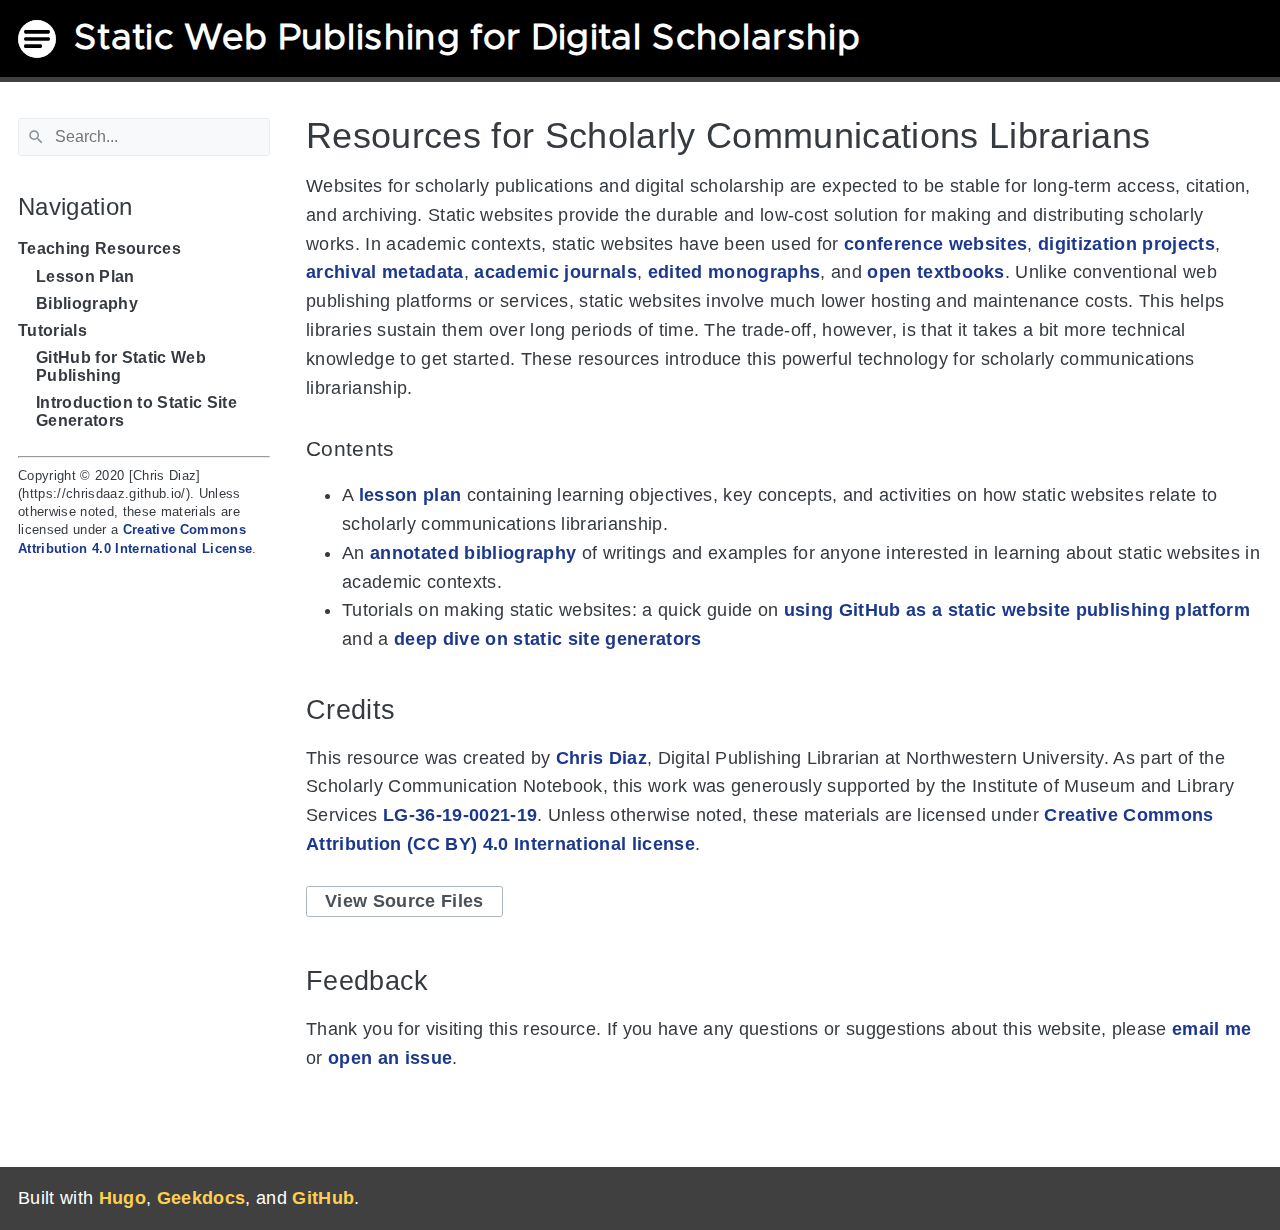
==== index.html @ b51ea032 "deploy: f9130f74d3fdb44e7ff56dee8ffce723bf992eba" ====
<!doctype html><html lang=en><head><meta name=generator content="Hugo 0.79.0"><meta charset=utf-8><meta name=viewport content="width=device-width,initial-scale=1"><meta name=description content="Resources for Scholarly Communications Librarians"><title>Resources for Scholarly Communications Librarians | Static Web Publishing for Digital Scholarship</title><link rel=icon href=/favicon/favicon-32x32.png type=image/x-icon><link rel=stylesheet href=/main.min.css media=screen><link rel=stylesheet href=/custom.css media=screen><link rel=alternate type=application/rss+xml href=/index.xml title="Static Web Publishing for Digital Scholarship"></head><body><svg style="position:absolute;width:0;height:0;overflow:hidden" xmlns="http://www.w3.org/2000/svg" xmlns:xlink="http://www.w3.org/1999/xlink"><symbol viewBox="0 0 24 24" id="arrow_back" xmlns="http://www.w3.org/2000/svg"><path d="M20.016 11.016v1.969H7.828l5.578 5.625L12 20.016 3.984 12 12 3.984l1.406 1.406-5.578 5.625h12.188z"/></symbol><symbol viewBox="0 0 24 24" id="arrow_left_alt" xmlns="http://www.w3.org/2000/svg"><path d="M7.969 11.016v-3L3.985 12l3.984 3.984v-3h12.047v-1.969H7.969z"/></symbol><symbol viewBox="0 0 24 24" id="arrow_right_alt" xmlns="http://www.w3.org/2000/svg"><path d="M16.031 11.016v-3L20.015 12l-3.984 3.984v-3H3.984v-1.969h12.047z"/></symbol><symbol viewBox="0 0 24 24" id="bookmark" xmlns="http://www.w3.org/2000/svg"><path d="M15 5.016q.797.0 1.406.586t.609 1.383v16.031l-7.031-3-6.984 3V6.985q0-.797.609-1.383t1.406-.586h9.984zM18.984 18V5.016q0-.797-.586-1.406t-1.383-.609H6.984q0-.797.609-1.406T8.999.986h9.984q.797.0 1.406.609t.609 1.406v15.984z"/></symbol><symbol viewBox="0 0 16 28" id="code" xmlns="http://www.w3.org/2000/svg"><path d="M4.5 23a1.5 1.5.0 10-3.001.001A1.5 1.5.0 004.5 23zm0-18a1.5 1.5.0 10-3.001.001A1.5 1.5.0 004.5 5zm10 2a1.5 1.5.0 10-3.001.001A1.5 1.5.0 0014.5 7zM16 7a3.002 3.002.0 01-1.5 2.594c-.047 5.641-4.047 6.891-6.703 7.734C5.313 18.109 4.5 18.484 4.5 20v.406A3 3 0 016 23a3.001 3.001.0 01-6 0c0-1.109.609-2.078 1.5-2.594V7.594A3 3 0 010 5a3.001 3.001 0 016 0 3.002 3.002 0 01-1.5 2.594v7.766c.797-.391 1.641-.656 2.406-.891C5.312 10.953 6.968 10.266 7 7a3 3 0 013 0 3.001 3.001.0 016 0z"/></symbol><symbol viewBox="0 0 24 24" id="date" xmlns="http://www.w3.org/2000/svg"><path d="M18.984 20.016V9H5.015v11.016h13.969zm0-16.032q.797.0 1.406.609t.609 1.406v14.016q0 .797-.609 1.383t-1.406.586H5.015q-.844.0-1.43-.563t-.586-1.406V5.999q0-.797.586-1.406t1.43-.609h.984V2.015h2.016v1.969h7.969V2.015H18v1.969h.984zm-1.968 7.032v1.969H15v-1.969h2.016zm-4.032.0v1.969h-1.969v-1.969h1.969zm-3.984.0v1.969H6.984v-1.969H9z"/></symbol><symbol viewBox="0 0 24 24" id="download" xmlns="http://www.w3.org/2000/svg"><path d="M5.016 18h13.969v2.016H5.016V18zm13.968-9L12 15.984 5.016 9H9V3h6v6h3.984z"/></symbol><symbol viewBox="0 0 24 24" id="email" xmlns="http://www.w3.org/2000/svg"><path d="M20.016 8.016V6L12 11.016 3.984 6v2.016L12 12.985zm0-4.032q.797.0 1.383.609t.586 1.406v12q0 .797-.586 1.406t-1.383.609H3.985q-.797.0-1.383-.609t-.586-1.406v-12q0-.797.586-1.406t1.383-.609h16.031z"/></symbol><symbol viewBox="0 0 24 28" id="github" xmlns="http://www.w3.org/2000/svg"><path d="M12 2c6.625.0 12 5.375 12 12 0 5.297-3.437 9.797-8.203 11.391-.609.109-.828-.266-.828-.578.0-.391.016-1.687.016-3.297.0-1.125-.375-1.844-.812-2.219 2.672-.297 5.484-1.313 5.484-5.922.0-1.313-.469-2.375-1.234-3.219.125-.313.531-1.531-.125-3.187-1-.313-3.297 1.234-3.297 1.234a11.28 11.28.0 00-6 0S6.704 6.656 5.704 6.969c-.656 1.656-.25 2.875-.125 3.187-.766.844-1.234 1.906-1.234 3.219.0 4.594 2.797 5.625 5.469 5.922-.344.313-.656.844-.766 1.609-.688.313-2.438.844-3.484-1-.656-1.141-1.844-1.234-1.844-1.234-1.172-.016-.078.734-.078.734.781.359 1.328 1.75 1.328 1.75.703 2.141 4.047 1.422 4.047 1.422.0 1 .016 1.937.016 2.234.0.313-.219.688-.828.578C3.439 23.796.002 19.296.002 13.999c0-6.625 5.375-12 12-12zM4.547 19.234c.031-.063-.016-.141-.109-.187-.094-.031-.172-.016-.203.031-.031.063.016.141.109.187.078.047.172.031.203-.031zm.484.532c.063-.047.047-.156-.031-.25-.078-.078-.187-.109-.25-.047-.063.047-.047.156.031.25.078.078.187.109.25.047zm.469.703c.078-.063.078-.187.0-.297-.063-.109-.187-.156-.266-.094-.078.047-.078.172.0.281s.203.156.266.109zm.656.656c.063-.063.031-.203-.063-.297-.109-.109-.25-.125-.313-.047-.078.063-.047.203.063.297.109.109.25.125.313.047zm.891.391c.031-.094-.063-.203-.203-.25-.125-.031-.266.016-.297.109s.063.203.203.234c.125.047.266.0.297-.094zm.984.078c0-.109-.125-.187-.266-.172-.141.0-.25.078-.25.172.0.109.109.187.266.172.141.0.25-.078.25-.172zm.906-.156c-.016-.094-.141-.156-.281-.141-.141.031-.234.125-.219.234.016.094.141.156.281.125s.234-.125.219-.219z"/></symbol><symbol viewBox="0 0 28 28" id="heart" xmlns="http://www.w3.org/2000/svg"><path d="M14 26c-.25.0-.5-.094-.688-.281l-9.75-9.406c-.125-.109-3.563-3.25-3.563-7C-.001 4.735 2.796 2 7.468 2c2.734.0 5.297 2.156 6.531 3.375C15.233 4.156 17.796 2 20.53 2c4.672.0 7.469 2.734 7.469 7.313.0 3.75-3.437 6.891-3.578 7.031l-9.734 9.375a.972.972.0 01-.688.281z"/></symbol><symbol viewBox="0 0 24 24" id="link" xmlns="http://www.w3.org/2000/svg"><path d="M17.016 6.984q2.063.0 3.516 1.477T21.985 12t-1.453 3.539-3.516 1.477h-4.031v-1.922h4.031q1.266.0 2.18-.914T20.11 12t-.914-2.18-2.18-.914h-4.031V6.984h4.031zm-9 6v-1.969h7.969v1.969H8.016zM3.891 12q0 1.266.914 2.18t2.18.914h4.031v1.922H6.985q-2.063.0-3.516-1.477T2.016 12t1.453-3.539 3.516-1.477h4.031v1.922H6.985q-1.266.0-2.18.914T3.891 12z"/></symbol><symbol viewBox="0 0 24 24" id="menu" xmlns="http://www.w3.org/2000/svg"><path d="M3 6h18v2.016H3V6zm0 6.984v-1.969h18v1.969H3zM3 18v-2.016h18V18H3z"/></symbol><symbol viewBox="0 0 24 24" id="notification" xmlns="http://www.w3.org/2000/svg"><path d="M18 15.984 20.016 18v.984H3.985V18l2.016-2.016v-4.969q0-2.344 1.195-4.078t3.305-2.25v-.703q0-.609.422-1.055t1.078-.445 1.078.445.422 1.055v.703q2.109.516 3.305 2.25t1.195 4.078v4.969zm-6 6q-.844.0-1.43-.563t-.586-1.406h4.031q0 .797-.609 1.383T12 21.984z"/></symbol><symbol viewBox="0 0 24 24" id="path" xmlns="http://www.w3.org/2000/svg"><path d="M21.984 11.016H15v-3h-2.016v7.969H15v-3h6.984v8.016H15v-3h-3.984V8.017H9v3H2.016V3.001H9v3h6v-3h6.984v8.016z"/></symbol><symbol viewBox="0 0 24 24" id="person" xmlns="http://www.w3.org/2000/svg"><path d="M12 14.016q2.531.0 5.273 1.102t2.742 2.883v2.016H3.984v-2.016q0-1.781 2.742-2.883t5.273-1.102zM12 12q-1.641.0-2.813-1.172T8.015 8.015t1.172-2.836T12 3.984t2.813 1.195 1.172 2.836-1.172 2.813T12 12z"/></symbol><symbol viewBox="0 0 24 24" id="search" xmlns="http://www.w3.org/2000/svg"><path d="M9.516 14.016q1.875.0 3.188-1.313t1.313-3.188-1.313-3.188-3.188-1.313-3.188 1.313-1.313 3.188 1.313 3.188 3.188 1.313zm6 0 4.969 4.969-1.5 1.5-4.969-4.969v-.797l-.281-.281q-1.781 1.547-4.219 1.547-2.719.0-4.617-1.875T3.001 9.516t1.898-4.617 4.617-1.898 4.594 1.898 1.875 4.617q0 .984-.469 2.227t-1.078 1.992l.281.281h.797z"/></symbol><symbol viewBox="0 0 20 28" id="shield" xmlns="http://www.w3.org/2000/svg"><path d="M17 15V5h-7v17.766c.797-.422 2.078-1.156 3.328-2.141C15 19.312 17 17.266 17 15zm3-12v12c0 6.578-9.203 10.734-9.594 10.906-.125.063-.266.094-.406.094s-.281-.031-.406-.094C9.203 25.734.0 21.578.0 15V3c0-.547.453-1 1-1h18c.547.0 1 .453 1 1z"/></symbol><symbol viewBox="0 0 32 32" id="tags" xmlns="http://www.w3.org/2000/svg"><path d="M5 5c-1.104.0-2 .887-2 2v8l13.381 13.381c.716.716 1.838.78 2.62.191L5 14.5V5.007 5zm11-1 13.381 13.381c.783.783.787 2.051.008 2.831l-7.177 7.177a2.003 2.003.0 01-2.831-.008L6 14V6c0-1.112.895-2 2-2h8zm-4.5 7a1.5 1.5.0 10-.001-3.001A1.5 1.5.0 0011.5 11z"/></symbol><symbol viewBox="0 0 35 32" id="telescope" xmlns="http://www.w3.org/2000/svg"><path d="M27.464 2.314a.501.501.0 00-.698-.257L14.86 8.339a.499.499.0 00-.233.621l.245.641-6.873 3.769a.5.5.0 00-.222.63l.228.549-7.299 3.488a.5.5.0 00-.246.643l1.498 3.61a.5.5.0 00.629.28l7.625-2.701.228.549a.5.5.0 00.601.289l7.276-2.097.218.569a.497.497.0 00.612.299l13-4a.498.498.0 00.317-.663l-5-12.501zM2.7 21.469l-1.134-2.734 6.823-3.261 1.439 3.47L2.7 21.469zm8.491-1.846-.238-.574-1.843-4.445-.238-.573 6.336-3.475 2.374 6.134.375.981-6.766 1.952zm8.109-1.238-.203-.531c-.003-.011-.001-.024-.006-.035l-.618-1.597-2.754-7.206 11.023-5.815 4.592 11.48L19.3 18.385zM28.964.314a.5.5.0 00-.929.371l6 1515a.502.502 0 00.651.279.501.501 0 00.279-.65-6.001-15zM18 21h-3c-1.14.0-2 .86-2 2v1.315l-5.879 6.859a.5.5.0 10.758.651L13.73 25H16v6.5a.5.5.0 001 0V25h2.27l5.85 6.8255a.497.497 0 00.705.054.5.5 0 00.054-.705L20 24.315v-1.24C20 21.912 19.122 21 18 21zm1 3h-5v-1c0-.589.411-1 1-1h3c.57.0 1 .462 1 1.075V24z"/></symbol></svg><div class=wrapper><input type=checkbox class=hidden id=menu-control><header class=gdoc-header><div class="container flex align-center justify-between"><label for=menu-control class=gdoc-nav__control><svg class="icon menu"><use xlink:href="#menu"/></svg><svg class="icon arrow-back"><use xlink:href="#arrow_back"/></svg></label><a class=gdoc-header__link href=/><span class="gdoc-brand flex align-center"><img class=gdoc-brand__img src=/brand.svg alt="Static Web Publishing for Digital Scholarship" width=38 height=38>
Static Web Publishing for Digital Scholarship</span></a></div></header><main class="container flex flex-even"><aside class=gdoc-nav><nav><div class=gdoc-search><svg class="icon search"><use xlink:href="#search"/></svg><input type=text id=gdoc-search-input class=gdoc-search__input placeholder=Search... aria-label=Search maxlength=64><div class="gdoc-search__spinner spinner hidden"></div><ul id=gdoc-search-results class=gdoc-search__list></ul></div><section class=gdoc-nav--main><h2>Navigation</h2><ul class=gdoc-nav__list><li><span class=flex>Teaching Resources</span><ul class=gdoc-nav__list><li><span class=flex><a href=/teaching-resources/lesson-plan/ class=gdoc-nav__entry>Lesson Plan</a></span></li><li><span class=flex><a href=/teaching-resources/bibliography/ class=gdoc-nav__entry>Bibliography</a></span></li></ul></li><li><span class=flex>Tutorials</span><ul class=gdoc-nav__list><li><span class=flex><a href=/tutorials/github/ class=gdoc-nav__entry>GitHub for Static Web Publishing</a></span></li><li><span class=flex><a href=/tutorials/static-site-generators/ class=gdoc-nav__entry>Introduction to Static Site Generators</a></span></li></ul></li></ul></section><section class=gdoc-nav--more></section><hr><section class=author><small>Copyright &copy; 2020 [Chris Diaz](https://chrisdaaz.github.io/). Unless otherwise noted, these materials are licensed under a <a rel=license href=http://creativecommons.org/licenses/by/4.0/>Creative Commons Attribution 4.0 International License</a>.</small></section></nav></aside><div class=gdoc-page><div class="gdoc-page__header flex flex-wrap justify-between hidden-mobile hidden" itemscope itemtype=http://data-vocabulary.org/Breadcrumb><span></span><span></span></div><article class=gdoc-markdown><h1>Resources for Scholarly Communications Librarians</h1><p>Websites for scholarly publications and digital scholarship are expected to be stable for long-term access, citation, and archiving. Static websites provide the durable and low-cost solution for making and distributing scholarly works. In academic contexts, static websites have been used for <a href=https://2020.code4lib.org/>conference websites</a>, <a href=https://ocul.on.ca/topomaps/>digitization projects</a>, <a href=http://hillelarnold.com/staticAid/>archival metadata</a>, <a href=http://archipelagosjournal.org/>academic journals</a>, <a href=https://www.getty.edu/publications/mummyportraits/>edited monographs</a>, and <a href=https://moderndive.com/>open textbooks</a>. Unlike conventional web publishing platforms or services, static websites involve much lower hosting and maintenance costs. This helps libraries sustain them over long periods of time. The trade-off, however, is that it takes a bit more technical knowledge to get started. These resources introduce this powerful technology for scholarly communications librarianship.</p><div class=gdoc-page__anchorwrap><h3 id=contents>Contents<a data-clipboard-text=/ class="gdoc-page__anchor gdoc-page__anchor--right clip" aria-label="Anchor Contents" href=#contents><svg class="icon link"><use xlink:href="#link"/></svg></a></h3></div><ul><li>A <a href=/teaching-resources/lesson-plan/>lesson plan</a> containing learning objectives, key concepts, and activities on how static websites relate to scholarly communications librarianship.</li><li>An <a href=/teaching-resources/bibiliography/>annotated bibliography</a> of writings and examples for anyone interested in learning about static websites in academic contexts.</li><li>Tutorials on making static websites: a quick guide on <a href=http://localhost:1313/tutorials/github/>using GitHub as a static website publishing platform</a> and a <a href=/tutorials/static-site-generators/>deep dive on static site generators</a></li></ul><div class=gdoc-page__anchorwrap><h2 id=credits>Credits<a data-clipboard-text=/ class="gdoc-page__anchor gdoc-page__anchor--right clip" aria-label="Anchor Credits" href=#credits><svg class="icon link"><use xlink:href="#link"/></svg></a></h2></div><p>This resource was created by <a href=https://chrisdaaz.github.io/>Chris Diaz</a>, Digital Publishing Librarian at Northwestern University. As part of the Scholarly Communication Notebook, this work was generously supported by the Institute of Museum and Library Services <a href=https://www.imls.gov/grants/awarded/lg-36-19-0021-19>LG-36-19-0021-19</a>. Unless otherwise noted, these materials are licensed under <a href=http://creativecommons.org/licenses/by/4.0>Creative Commons Attribution (CC BY) 4.0 International license</a>.</p><span class=gdoc-button><a href=https://github.com/chrisdaaz/static-web-scholcomm/ target=_blank class=gdoc-button__link>View Source Files</a></span><div class=gdoc-page__anchorwrap><h2 id=feedback>Feedback<a data-clipboard-text=/ class="gdoc-page__anchor gdoc-page__anchor--right clip" aria-label="Anchor Feedback" href=#feedback><svg class="icon link"><use xlink:href="#link"/></svg></a></h2></div><p>Thank you for visiting this resource. If you have any questions or suggestions about this website, please <a href=mailto:chris-diaz@northwestern.edu>email me</a> or <a href=https://github.com/chrisdaaz/static-web-scholcomm/issues>open an issue</a>.</p></article><div class="gdoc-page__footer flex flex-wrap justify-between"></div></div></main><footer class=gdoc-footer><div class="container flex flex-wrap"><span class=gdoc-footer__item>Built with <a href=https://gohugo.io/ class=gdoc-footer__link>Hugo</a>, <a href=https://github.com/thegeeklab/hugo-geekdoc class=gdoc-footer__link>Geekdocs</a>, and <a href=https://github.com class=gdoc-footer__link>GitHub</a>.</span></div></footer></div><script defer src=/js/en.search.min.js></script><script defer src=/js/clipboard.min.js></script><script>document.addEventListener("DOMContentLoaded",function(event){var clipboard=new ClipboardJS('.clip');});</script></body></html>
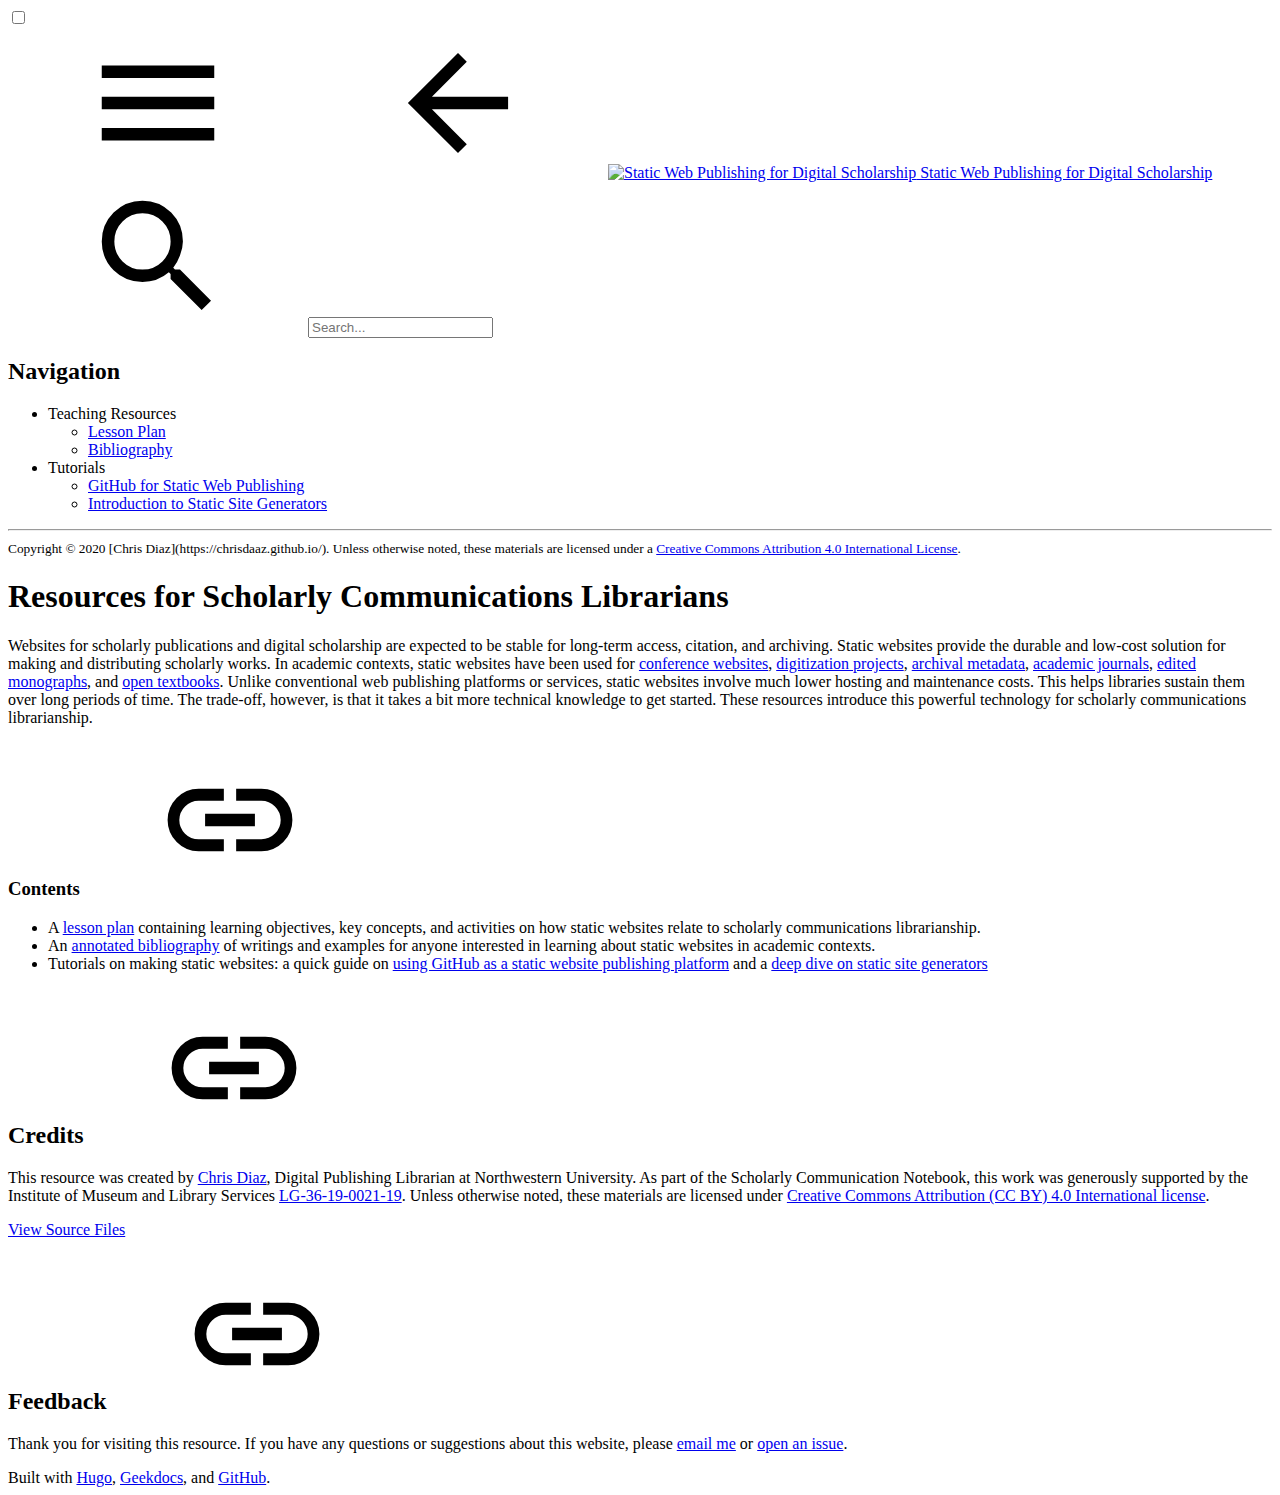
==== commit 0427d7b4: "deploy: 7f7999121eb9499905a3b58cd60815df21e22f6a" ====
--- a/index.html
+++ b/index.html
@@ -1,2 +1,2 @@
-<!doctype html><html lang=en><head><meta name=generator content="Hugo 0.79.0"><meta charset=utf-8><meta name=viewport content="width=device-width,initial-scale=1"><meta name=description content="Resources for Scholarly Communications Librarians"><title>Resources for Scholarly Communications Librarians | Static Web Publishing for Digital Scholarship</title><link rel=icon href=/favicon/favicon-32x32.png type=image/x-icon><link rel=stylesheet href=/main.min.css media=screen><link rel=stylesheet href=/custom.css media=screen><link rel=alternate type=application/rss+xml href=/index.xml title="Static Web Publishing for Digital Scholarship"></head><body><svg style="position:absolute;width:0;height:0;overflow:hidden" xmlns="http://www.w3.org/2000/svg" xmlns:xlink="http://www.w3.org/1999/xlink"><symbol viewBox="0 0 24 24" id="arrow_back" xmlns="http://www.w3.org/2000/svg"><path d="M20.016 11.016v1.969H7.828l5.578 5.625L12 20.016 3.984 12 12 3.984l1.406 1.406-5.578 5.625h12.188z"/></symbol><symbol viewBox="0 0 24 24" id="arrow_left_alt" xmlns="http://www.w3.org/2000/svg"><path d="M7.969 11.016v-3L3.985 12l3.984 3.984v-3h12.047v-1.969H7.969z"/></symbol><symbol viewBox="0 0 24 24" id="arrow_right_alt" xmlns="http://www.w3.org/2000/svg"><path d="M16.031 11.016v-3L20.015 12l-3.984 3.984v-3H3.984v-1.969h12.047z"/></symbol><symbol viewBox="0 0 24 24" id="bookmark" xmlns="http://www.w3.org/2000/svg"><path d="M15 5.016q.797.0 1.406.586t.609 1.383v16.031l-7.031-3-6.984 3V6.985q0-.797.609-1.383t1.406-.586h9.984zM18.984 18V5.016q0-.797-.586-1.406t-1.383-.609H6.984q0-.797.609-1.406T8.999.986h9.984q.797.0 1.406.609t.609 1.406v15.984z"/></symbol><symbol viewBox="0 0 16 28" id="code" xmlns="http://www.w3.org/2000/svg"><path d="M4.5 23a1.5 1.5.0 10-3.001.001A1.5 1.5.0 004.5 23zm0-18a1.5 1.5.0 10-3.001.001A1.5 1.5.0 004.5 5zm10 2a1.5 1.5.0 10-3.001.001A1.5 1.5.0 0014.5 7zM16 7a3.002 3.002.0 01-1.5 2.594c-.047 5.641-4.047 6.891-6.703 7.734C5.313 18.109 4.5 18.484 4.5 20v.406A3 3 0 016 23a3.001 3.001.0 01-6 0c0-1.109.609-2.078 1.5-2.594V7.594A3 3 0 010 5a3.001 3.001 0 016 0 3.002 3.002 0 01-1.5 2.594v7.766c.797-.391 1.641-.656 2.406-.891C5.312 10.953 6.968 10.266 7 7a3 3 0 013 0 3.001 3.001.0 016 0z"/></symbol><symbol viewBox="0 0 24 24" id="date" xmlns="http://www.w3.org/2000/svg"><path d="M18.984 20.016V9H5.015v11.016h13.969zm0-16.032q.797.0 1.406.609t.609 1.406v14.016q0 .797-.609 1.383t-1.406.586H5.015q-.844.0-1.43-.563t-.586-1.406V5.999q0-.797.586-1.406t1.43-.609h.984V2.015h2.016v1.969h7.969V2.015H18v1.969h.984zm-1.968 7.032v1.969H15v-1.969h2.016zm-4.032.0v1.969h-1.969v-1.969h1.969zm-3.984.0v1.969H6.984v-1.969H9z"/></symbol><symbol viewBox="0 0 24 24" id="download" xmlns="http://www.w3.org/2000/svg"><path d="M5.016 18h13.969v2.016H5.016V18zm13.968-9L12 15.984 5.016 9H9V3h6v6h3.984z"/></symbol><symbol viewBox="0 0 24 24" id="email" xmlns="http://www.w3.org/2000/svg"><path d="M20.016 8.016V6L12 11.016 3.984 6v2.016L12 12.985zm0-4.032q.797.0 1.383.609t.586 1.406v12q0 .797-.586 1.406t-1.383.609H3.985q-.797.0-1.383-.609t-.586-1.406v-12q0-.797.586-1.406t1.383-.609h16.031z"/></symbol><symbol viewBox="0 0 24 28" id="github" xmlns="http://www.w3.org/2000/svg"><path d="M12 2c6.625.0 12 5.375 12 12 0 5.297-3.437 9.797-8.203 11.391-.609.109-.828-.266-.828-.578.0-.391.016-1.687.016-3.297.0-1.125-.375-1.844-.812-2.219 2.672-.297 5.484-1.313 5.484-5.922.0-1.313-.469-2.375-1.234-3.219.125-.313.531-1.531-.125-3.187-1-.313-3.297 1.234-3.297 1.234a11.28 11.28.0 00-6 0S6.704 6.656 5.704 6.969c-.656 1.656-.25 2.875-.125 3.187-.766.844-1.234 1.906-1.234 3.219.0 4.594 2.797 5.625 5.469 5.922-.344.313-.656.844-.766 1.609-.688.313-2.438.844-3.484-1-.656-1.141-1.844-1.234-1.844-1.234-1.172-.016-.078.734-.078.734.781.359 1.328 1.75 1.328 1.75.703 2.141 4.047 1.422 4.047 1.422.0 1 .016 1.937.016 2.234.0.313-.219.688-.828.578C3.439 23.796.002 19.296.002 13.999c0-6.625 5.375-12 12-12zM4.547 19.234c.031-.063-.016-.141-.109-.187-.094-.031-.172-.016-.203.031-.031.063.016.141.109.187.078.047.172.031.203-.031zm.484.532c.063-.047.047-.156-.031-.25-.078-.078-.187-.109-.25-.047-.063.047-.047.156.031.25.078.078.187.109.25.047zm.469.703c.078-.063.078-.187.0-.297-.063-.109-.187-.156-.266-.094-.078.047-.078.172.0.281s.203.156.266.109zm.656.656c.063-.063.031-.203-.063-.297-.109-.109-.25-.125-.313-.047-.078.063-.047.203.063.297.109.109.25.125.313.047zm.891.391c.031-.094-.063-.203-.203-.25-.125-.031-.266.016-.297.109s.063.203.203.234c.125.047.266.0.297-.094zm.984.078c0-.109-.125-.187-.266-.172-.141.0-.25.078-.25.172.0.109.109.187.266.172.141.0.25-.078.25-.172zm.906-.156c-.016-.094-.141-.156-.281-.141-.141.031-.234.125-.219.234.016.094.141.156.281.125s.234-.125.219-.219z"/></symbol><symbol viewBox="0 0 28 28" id="heart" xmlns="http://www.w3.org/2000/svg"><path d="M14 26c-.25.0-.5-.094-.688-.281l-9.75-9.406c-.125-.109-3.563-3.25-3.563-7C-.001 4.735 2.796 2 7.468 2c2.734.0 5.297 2.156 6.531 3.375C15.233 4.156 17.796 2 20.53 2c4.672.0 7.469 2.734 7.469 7.313.0 3.75-3.437 6.891-3.578 7.031l-9.734 9.375a.972.972.0 01-.688.281z"/></symbol><symbol viewBox="0 0 24 24" id="link" xmlns="http://www.w3.org/2000/svg"><path d="M17.016 6.984q2.063.0 3.516 1.477T21.985 12t-1.453 3.539-3.516 1.477h-4.031v-1.922h4.031q1.266.0 2.18-.914T20.11 12t-.914-2.18-2.18-.914h-4.031V6.984h4.031zm-9 6v-1.969h7.969v1.969H8.016zM3.891 12q0 1.266.914 2.18t2.18.914h4.031v1.922H6.985q-2.063.0-3.516-1.477T2.016 12t1.453-3.539 3.516-1.477h4.031v1.922H6.985q-1.266.0-2.18.914T3.891 12z"/></symbol><symbol viewBox="0 0 24 24" id="menu" xmlns="http://www.w3.org/2000/svg"><path d="M3 6h18v2.016H3V6zm0 6.984v-1.969h18v1.969H3zM3 18v-2.016h18V18H3z"/></symbol><symbol viewBox="0 0 24 24" id="notification" xmlns="http://www.w3.org/2000/svg"><path d="M18 15.984 20.016 18v.984H3.985V18l2.016-2.016v-4.969q0-2.344 1.195-4.078t3.305-2.25v-.703q0-.609.422-1.055t1.078-.445 1.078.445.422 1.055v.703q2.109.516 3.305 2.25t1.195 4.078v4.969zm-6 6q-.844.0-1.43-.563t-.586-1.406h4.031q0 .797-.609 1.383T12 21.984z"/></symbol><symbol viewBox="0 0 24 24" id="path" xmlns="http://www.w3.org/2000/svg"><path d="M21.984 11.016H15v-3h-2.016v7.969H15v-3h6.984v8.016H15v-3h-3.984V8.017H9v3H2.016V3.001H9v3h6v-3h6.984v8.016z"/></symbol><symbol viewBox="0 0 24 24" id="person" xmlns="http://www.w3.org/2000/svg"><path d="M12 14.016q2.531.0 5.273 1.102t2.742 2.883v2.016H3.984v-2.016q0-1.781 2.742-2.883t5.273-1.102zM12 12q-1.641.0-2.813-1.172T8.015 8.015t1.172-2.836T12 3.984t2.813 1.195 1.172 2.836-1.172 2.813T12 12z"/></symbol><symbol viewBox="0 0 24 24" id="search" xmlns="http://www.w3.org/2000/svg"><path d="M9.516 14.016q1.875.0 3.188-1.313t1.313-3.188-1.313-3.188-3.188-1.313-3.188 1.313-1.313 3.188 1.313 3.188 3.188 1.313zm6 0 4.969 4.969-1.5 1.5-4.969-4.969v-.797l-.281-.281q-1.781 1.547-4.219 1.547-2.719.0-4.617-1.875T3.001 9.516t1.898-4.617 4.617-1.898 4.594 1.898 1.875 4.617q0 .984-.469 2.227t-1.078 1.992l.281.281h.797z"/></symbol><symbol viewBox="0 0 20 28" id="shield" xmlns="http://www.w3.org/2000/svg"><path d="M17 15V5h-7v17.766c.797-.422 2.078-1.156 3.328-2.141C15 19.312 17 17.266 17 15zm3-12v12c0 6.578-9.203 10.734-9.594 10.906-.125.063-.266.094-.406.094s-.281-.031-.406-.094C9.203 25.734.0 21.578.0 15V3c0-.547.453-1 1-1h18c.547.0 1 .453 1 1z"/></symbol><symbol viewBox="0 0 32 32" id="tags" xmlns="http://www.w3.org/2000/svg"><path d="M5 5c-1.104.0-2 .887-2 2v8l13.381 13.381c.716.716 1.838.78 2.62.191L5 14.5V5.007 5zm11-1 13.381 13.381c.783.783.787 2.051.008 2.831l-7.177 7.177a2.003 2.003.0 01-2.831-.008L6 14V6c0-1.112.895-2 2-2h8zm-4.5 7a1.5 1.5.0 10-.001-3.001A1.5 1.5.0 0011.5 11z"/></symbol><symbol viewBox="0 0 35 32" id="telescope" xmlns="http://www.w3.org/2000/svg"><path d="M27.464 2.314a.501.501.0 00-.698-.257L14.86 8.339a.499.499.0 00-.233.621l.245.641-6.873 3.769a.5.5.0 00-.222.63l.228.549-7.299 3.488a.5.5.0 00-.246.643l1.498 3.61a.5.5.0 00.629.28l7.625-2.701.228.549a.5.5.0 00.601.289l7.276-2.097.218.569a.497.497.0 00.612.299l13-4a.498.498.0 00.317-.663l-5-12.501zM2.7 21.469l-1.134-2.734 6.823-3.261 1.439 3.47L2.7 21.469zm8.491-1.846-.238-.574-1.843-4.445-.238-.573 6.336-3.475 2.374 6.134.375.981-6.766 1.952zm8.109-1.238-.203-.531c-.003-.011-.001-.024-.006-.035l-.618-1.597-2.754-7.206 11.023-5.815 4.592 11.48L19.3 18.385zM28.964.314a.5.5.0 00-.929.371l6 1515a.502.502 0 00.651.279.501.501 0 00.279-.65-6.001-15zM18 21h-3c-1.14.0-2 .86-2 2v1.315l-5.879 6.859a.5.5.0 10.758.651L13.73 25H16v6.5a.5.5.0 001 0V25h2.27l5.85 6.8255a.497.497 0 00.705.054.5.5 0 00.054-.705L20 24.315v-1.24C20 21.912 19.122 21 18 21zm1 3h-5v-1c0-.589.411-1 1-1h3c.57.0 1 .462 1 1.075V24z"/></symbol></svg><div class=wrapper><input type=checkbox class=hidden id=menu-control><header class=gdoc-header><div class="container flex align-center justify-between"><label for=menu-control class=gdoc-nav__control><svg class="icon menu"><use xlink:href="#menu"/></svg><svg class="icon arrow-back"><use xlink:href="#arrow_back"/></svg></label><a class=gdoc-header__link href=/><span class="gdoc-brand flex align-center"><img class=gdoc-brand__img src=/brand.svg alt="Static Web Publishing for Digital Scholarship" width=38 height=38>
-Static Web Publishing for Digital Scholarship</span></a></div></header><main class="container flex flex-even"><aside class=gdoc-nav><nav><div class=gdoc-search><svg class="icon search"><use xlink:href="#search"/></svg><input type=text id=gdoc-search-input class=gdoc-search__input placeholder=Search... aria-label=Search maxlength=64><div class="gdoc-search__spinner spinner hidden"></div><ul id=gdoc-search-results class=gdoc-search__list></ul></div><section class=gdoc-nav--main><h2>Navigation</h2><ul class=gdoc-nav__list><li><span class=flex>Teaching Resources</span><ul class=gdoc-nav__list><li><span class=flex><a href=/teaching-resources/lesson-plan/ class=gdoc-nav__entry>Lesson Plan</a></span></li><li><span class=flex><a href=/teaching-resources/bibliography/ class=gdoc-nav__entry>Bibliography</a></span></li></ul></li><li><span class=flex>Tutorials</span><ul class=gdoc-nav__list><li><span class=flex><a href=/tutorials/github/ class=gdoc-nav__entry>GitHub for Static Web Publishing</a></span></li><li><span class=flex><a href=/tutorials/static-site-generators/ class=gdoc-nav__entry>Introduction to Static Site Generators</a></span></li></ul></li></ul></section><section class=gdoc-nav--more></section><hr><section class=author><small>Copyright &copy; 2020 [Chris Diaz](https://chrisdaaz.github.io/). Unless otherwise noted, these materials are licensed under a <a rel=license href=http://creativecommons.org/licenses/by/4.0/>Creative Commons Attribution 4.0 International License</a>.</small></section></nav></aside><div class=gdoc-page><div class="gdoc-page__header flex flex-wrap justify-between hidden-mobile hidden" itemscope itemtype=http://data-vocabulary.org/Breadcrumb><span></span><span></span></div><article class=gdoc-markdown><h1>Resources for Scholarly Communications Librarians</h1><p>Websites for scholarly publications and digital scholarship are expected to be stable for long-term access, citation, and archiving. Static websites provide the durable and low-cost solution for making and distributing scholarly works. In academic contexts, static websites have been used for <a href=https://2020.code4lib.org/>conference websites</a>, <a href=https://ocul.on.ca/topomaps/>digitization projects</a>, <a href=http://hillelarnold.com/staticAid/>archival metadata</a>, <a href=http://archipelagosjournal.org/>academic journals</a>, <a href=https://www.getty.edu/publications/mummyportraits/>edited monographs</a>, and <a href=https://moderndive.com/>open textbooks</a>. Unlike conventional web publishing platforms or services, static websites involve much lower hosting and maintenance costs. This helps libraries sustain them over long periods of time. The trade-off, however, is that it takes a bit more technical knowledge to get started. These resources introduce this powerful technology for scholarly communications librarianship.</p><div class=gdoc-page__anchorwrap><h3 id=contents>Contents<a data-clipboard-text=/ class="gdoc-page__anchor gdoc-page__anchor--right clip" aria-label="Anchor Contents" href=#contents><svg class="icon link"><use xlink:href="#link"/></svg></a></h3></div><ul><li>A <a href=/teaching-resources/lesson-plan/>lesson plan</a> containing learning objectives, key concepts, and activities on how static websites relate to scholarly communications librarianship.</li><li>An <a href=/teaching-resources/bibiliography/>annotated bibliography</a> of writings and examples for anyone interested in learning about static websites in academic contexts.</li><li>Tutorials on making static websites: a quick guide on <a href=http://localhost:1313/tutorials/github/>using GitHub as a static website publishing platform</a> and a <a href=/tutorials/static-site-generators/>deep dive on static site generators</a></li></ul><div class=gdoc-page__anchorwrap><h2 id=credits>Credits<a data-clipboard-text=/ class="gdoc-page__anchor gdoc-page__anchor--right clip" aria-label="Anchor Credits" href=#credits><svg class="icon link"><use xlink:href="#link"/></svg></a></h2></div><p>This resource was created by <a href=https://chrisdaaz.github.io/>Chris Diaz</a>, Digital Publishing Librarian at Northwestern University. As part of the Scholarly Communication Notebook, this work was generously supported by the Institute of Museum and Library Services <a href=https://www.imls.gov/grants/awarded/lg-36-19-0021-19>LG-36-19-0021-19</a>. Unless otherwise noted, these materials are licensed under <a href=http://creativecommons.org/licenses/by/4.0>Creative Commons Attribution (CC BY) 4.0 International license</a>.</p><span class=gdoc-button><a href=https://github.com/chrisdaaz/static-web-scholcomm/ target=_blank class=gdoc-button__link>View Source Files</a></span><div class=gdoc-page__anchorwrap><h2 id=feedback>Feedback<a data-clipboard-text=/ class="gdoc-page__anchor gdoc-page__anchor--right clip" aria-label="Anchor Feedback" href=#feedback><svg class="icon link"><use xlink:href="#link"/></svg></a></h2></div><p>Thank you for visiting this resource. If you have any questions or suggestions about this website, please <a href=mailto:chris-diaz@northwestern.edu>email me</a> or <a href=https://github.com/chrisdaaz/static-web-scholcomm/issues>open an issue</a>.</p></article><div class="gdoc-page__footer flex flex-wrap justify-between"></div></div></main><footer class=gdoc-footer><div class="container flex flex-wrap"><span class=gdoc-footer__item>Built with <a href=https://gohugo.io/ class=gdoc-footer__link>Hugo</a>, <a href=https://github.com/thegeeklab/hugo-geekdoc class=gdoc-footer__link>Geekdocs</a>, and <a href=https://github.com class=gdoc-footer__link>GitHub</a>.</span></div></footer></div><script defer src=/js/en.search.min.js></script><script defer src=/js/clipboard.min.js></script><script>document.addEventListener("DOMContentLoaded",function(event){var clipboard=new ClipboardJS('.clip');});</script></body></html>+<!doctype html><html lang=en><head><meta name=generator content="Hugo 0.79.0"><meta charset=utf-8><meta name=viewport content="width=device-width,initial-scale=1"><meta name=description content="Resources for Scholarly Communications Librarians"><title>Resources for Scholarly Communications Librarians | Static Web Publishing for Digital Scholarship</title><link rel=icon href=/static-web-scholcomm/favicon/favicon-32x32.png type=image/x-icon><link rel=stylesheet href=/static-web-scholcomm/main.min.css media=screen><link rel=stylesheet href=/static-web-scholcomm/custom.css media=screen><link rel=alternate type=application/rss+xml href=static-web-scholcomm/index.xml title="Static Web Publishing for Digital Scholarship"></head><body><svg style="position:absolute;width:0;height:0;overflow:hidden" xmlns="http://www.w3.org/2000/svg" xmlns:xlink="http://www.w3.org/1999/xlink"><symbol viewBox="0 0 24 24" id="arrow_back" xmlns="http://www.w3.org/2000/svg"><path d="M20.016 11.016v1.969H7.828l5.578 5.625L12 20.016 3.984 12 12 3.984l1.406 1.406-5.578 5.625h12.188z"/></symbol><symbol viewBox="0 0 24 24" id="arrow_left_alt" xmlns="http://www.w3.org/2000/svg"><path d="M7.969 11.016v-3L3.985 12l3.984 3.984v-3h12.047v-1.969H7.969z"/></symbol><symbol viewBox="0 0 24 24" id="arrow_right_alt" xmlns="http://www.w3.org/2000/svg"><path d="M16.031 11.016v-3L20.015 12l-3.984 3.984v-3H3.984v-1.969h12.047z"/></symbol><symbol viewBox="0 0 24 24" id="bookmark" xmlns="http://www.w3.org/2000/svg"><path d="M15 5.016q.797.0 1.406.586t.609 1.383v16.031l-7.031-3-6.984 3V6.985q0-.797.609-1.383t1.406-.586h9.984zM18.984 18V5.016q0-.797-.586-1.406t-1.383-.609H6.984q0-.797.609-1.406T8.999.986h9.984q.797.0 1.406.609t.609 1.406v15.984z"/></symbol><symbol viewBox="0 0 16 28" id="code" xmlns="http://www.w3.org/2000/svg"><path d="M4.5 23a1.5 1.5.0 10-3.001.001A1.5 1.5.0 004.5 23zm0-18a1.5 1.5.0 10-3.001.001A1.5 1.5.0 004.5 5zm10 2a1.5 1.5.0 10-3.001.001A1.5 1.5.0 0014.5 7zM16 7a3.002 3.002.0 01-1.5 2.594c-.047 5.641-4.047 6.891-6.703 7.734C5.313 18.109 4.5 18.484 4.5 20v.406A3 3 0 016 23a3.001 3.001.0 01-6 0c0-1.109.609-2.078 1.5-2.594V7.594A3 3 0 010 5a3.001 3.001 0 016 0 3.002 3.002 0 01-1.5 2.594v7.766c.797-.391 1.641-.656 2.406-.891C5.312 10.953 6.968 10.266 7 7a3 3 0 013 0 3.001 3.001.0 016 0z"/></symbol><symbol viewBox="0 0 24 24" id="date" xmlns="http://www.w3.org/2000/svg"><path d="M18.984 20.016V9H5.015v11.016h13.969zm0-16.032q.797.0 1.406.609t.609 1.406v14.016q0 .797-.609 1.383t-1.406.586H5.015q-.844.0-1.43-.563t-.586-1.406V5.999q0-.797.586-1.406t1.43-.609h.984V2.015h2.016v1.969h7.969V2.015H18v1.969h.984zm-1.968 7.032v1.969H15v-1.969h2.016zm-4.032.0v1.969h-1.969v-1.969h1.969zm-3.984.0v1.969H6.984v-1.969H9z"/></symbol><symbol viewBox="0 0 24 24" id="download" xmlns="http://www.w3.org/2000/svg"><path d="M5.016 18h13.969v2.016H5.016V18zm13.968-9L12 15.984 5.016 9H9V3h6v6h3.984z"/></symbol><symbol viewBox="0 0 24 24" id="email" xmlns="http://www.w3.org/2000/svg"><path d="M20.016 8.016V6L12 11.016 3.984 6v2.016L12 12.985zm0-4.032q.797.0 1.383.609t.586 1.406v12q0 .797-.586 1.406t-1.383.609H3.985q-.797.0-1.383-.609t-.586-1.406v-12q0-.797.586-1.406t1.383-.609h16.031z"/></symbol><symbol viewBox="0 0 24 28" id="github" xmlns="http://www.w3.org/2000/svg"><path d="M12 2c6.625.0 12 5.375 12 12 0 5.297-3.437 9.797-8.203 11.391-.609.109-.828-.266-.828-.578.0-.391.016-1.687.016-3.297.0-1.125-.375-1.844-.812-2.219 2.672-.297 5.484-1.313 5.484-5.922.0-1.313-.469-2.375-1.234-3.219.125-.313.531-1.531-.125-3.187-1-.313-3.297 1.234-3.297 1.234a11.28 11.28.0 00-6 0S6.704 6.656 5.704 6.969c-.656 1.656-.25 2.875-.125 3.187-.766.844-1.234 1.906-1.234 3.219.0 4.594 2.797 5.625 5.469 5.922-.344.313-.656.844-.766 1.609-.688.313-2.438.844-3.484-1-.656-1.141-1.844-1.234-1.844-1.234-1.172-.016-.078.734-.078.734.781.359 1.328 1.75 1.328 1.75.703 2.141 4.047 1.422 4.047 1.422.0 1 .016 1.937.016 2.234.0.313-.219.688-.828.578C3.439 23.796.002 19.296.002 13.999c0-6.625 5.375-12 12-12zM4.547 19.234c.031-.063-.016-.141-.109-.187-.094-.031-.172-.016-.203.031-.031.063.016.141.109.187.078.047.172.031.203-.031zm.484.532c.063-.047.047-.156-.031-.25-.078-.078-.187-.109-.25-.047-.063.047-.047.156.031.25.078.078.187.109.25.047zm.469.703c.078-.063.078-.187.0-.297-.063-.109-.187-.156-.266-.094-.078.047-.078.172.0.281s.203.156.266.109zm.656.656c.063-.063.031-.203-.063-.297-.109-.109-.25-.125-.313-.047-.078.063-.047.203.063.297.109.109.25.125.313.047zm.891.391c.031-.094-.063-.203-.203-.25-.125-.031-.266.016-.297.109s.063.203.203.234c.125.047.266.0.297-.094zm.984.078c0-.109-.125-.187-.266-.172-.141.0-.25.078-.25.172.0.109.109.187.266.172.141.0.25-.078.25-.172zm.906-.156c-.016-.094-.141-.156-.281-.141-.141.031-.234.125-.219.234.016.094.141.156.281.125s.234-.125.219-.219z"/></symbol><symbol viewBox="0 0 28 28" id="heart" xmlns="http://www.w3.org/2000/svg"><path d="M14 26c-.25.0-.5-.094-.688-.281l-9.75-9.406c-.125-.109-3.563-3.25-3.563-7C-.001 4.735 2.796 2 7.468 2c2.734.0 5.297 2.156 6.531 3.375C15.233 4.156 17.796 2 20.53 2c4.672.0 7.469 2.734 7.469 7.313.0 3.75-3.437 6.891-3.578 7.031l-9.734 9.375a.972.972.0 01-.688.281z"/></symbol><symbol viewBox="0 0 24 24" id="link" xmlns="http://www.w3.org/2000/svg"><path d="M17.016 6.984q2.063.0 3.516 1.477T21.985 12t-1.453 3.539-3.516 1.477h-4.031v-1.922h4.031q1.266.0 2.18-.914T20.11 12t-.914-2.18-2.18-.914h-4.031V6.984h4.031zm-9 6v-1.969h7.969v1.969H8.016zM3.891 12q0 1.266.914 2.18t2.18.914h4.031v1.922H6.985q-2.063.0-3.516-1.477T2.016 12t1.453-3.539 3.516-1.477h4.031v1.922H6.985q-1.266.0-2.18.914T3.891 12z"/></symbol><symbol viewBox="0 0 24 24" id="menu" xmlns="http://www.w3.org/2000/svg"><path d="M3 6h18v2.016H3V6zm0 6.984v-1.969h18v1.969H3zM3 18v-2.016h18V18H3z"/></symbol><symbol viewBox="0 0 24 24" id="notification" xmlns="http://www.w3.org/2000/svg"><path d="M18 15.984 20.016 18v.984H3.985V18l2.016-2.016v-4.969q0-2.344 1.195-4.078t3.305-2.25v-.703q0-.609.422-1.055t1.078-.445 1.078.445.422 1.055v.703q2.109.516 3.305 2.25t1.195 4.078v4.969zm-6 6q-.844.0-1.43-.563t-.586-1.406h4.031q0 .797-.609 1.383T12 21.984z"/></symbol><symbol viewBox="0 0 24 24" id="path" xmlns="http://www.w3.org/2000/svg"><path d="M21.984 11.016H15v-3h-2.016v7.969H15v-3h6.984v8.016H15v-3h-3.984V8.017H9v3H2.016V3.001H9v3h6v-3h6.984v8.016z"/></symbol><symbol viewBox="0 0 24 24" id="person" xmlns="http://www.w3.org/2000/svg"><path d="M12 14.016q2.531.0 5.273 1.102t2.742 2.883v2.016H3.984v-2.016q0-1.781 2.742-2.883t5.273-1.102zM12 12q-1.641.0-2.813-1.172T8.015 8.015t1.172-2.836T12 3.984t2.813 1.195 1.172 2.836-1.172 2.813T12 12z"/></symbol><symbol viewBox="0 0 24 24" id="search" xmlns="http://www.w3.org/2000/svg"><path d="M9.516 14.016q1.875.0 3.188-1.313t1.313-3.188-1.313-3.188-3.188-1.313-3.188 1.313-1.313 3.188 1.313 3.188 3.188 1.313zm6 0 4.969 4.969-1.5 1.5-4.969-4.969v-.797l-.281-.281q-1.781 1.547-4.219 1.547-2.719.0-4.617-1.875T3.001 9.516t1.898-4.617 4.617-1.898 4.594 1.898 1.875 4.617q0 .984-.469 2.227t-1.078 1.992l.281.281h.797z"/></symbol><symbol viewBox="0 0 20 28" id="shield" xmlns="http://www.w3.org/2000/svg"><path d="M17 15V5h-7v17.766c.797-.422 2.078-1.156 3.328-2.141C15 19.312 17 17.266 17 15zm3-12v12c0 6.578-9.203 10.734-9.594 10.906-.125.063-.266.094-.406.094s-.281-.031-.406-.094C9.203 25.734.0 21.578.0 15V3c0-.547.453-1 1-1h18c.547.0 1 .453 1 1z"/></symbol><symbol viewBox="0 0 32 32" id="tags" xmlns="http://www.w3.org/2000/svg"><path d="M5 5c-1.104.0-2 .887-2 2v8l13.381 13.381c.716.716 1.838.78 2.62.191L5 14.5V5.007 5zm11-1 13.381 13.381c.783.783.787 2.051.008 2.831l-7.177 7.177a2.003 2.003.0 01-2.831-.008L6 14V6c0-1.112.895-2 2-2h8zm-4.5 7a1.5 1.5.0 10-.001-3.001A1.5 1.5.0 0011.5 11z"/></symbol><symbol viewBox="0 0 35 32" id="telescope" xmlns="http://www.w3.org/2000/svg"><path d="M27.464 2.314a.501.501.0 00-.698-.257L14.86 8.339a.499.499.0 00-.233.621l.245.641-6.873 3.769a.5.5.0 00-.222.63l.228.549-7.299 3.488a.5.5.0 00-.246.643l1.498 3.61a.5.5.0 00.629.28l7.625-2.701.228.549a.5.5.0 00.601.289l7.276-2.097.218.569a.497.497.0 00.612.299l13-4a.498.498.0 00.317-.663l-5-12.501zM2.7 21.469l-1.134-2.734 6.823-3.261 1.439 3.47L2.7 21.469zm8.491-1.846-.238-.574-1.843-4.445-.238-.573 6.336-3.475 2.374 6.134.375.981-6.766 1.952zm8.109-1.238-.203-.531c-.003-.011-.001-.024-.006-.035l-.618-1.597-2.754-7.206 11.023-5.815 4.592 11.48L19.3 18.385zM28.964.314a.5.5.0 00-.929.371l6 1515a.502.502 0 00.651.279.501.501 0 00.279-.65-6.001-15zM18 21h-3c-1.14.0-2 .86-2 2v1.315l-5.879 6.859a.5.5.0 10.758.651L13.73 25H16v6.5a.5.5.0 001 0V25h2.27l5.85 6.8255a.497.497 0 00.705.054.5.5 0 00.054-.705L20 24.315v-1.24C20 21.912 19.122 21 18 21zm1 3h-5v-1c0-.589.411-1 1-1h3c.57.0 1 .462 1 1.075V24z"/></symbol></svg><div class=wrapper><input type=checkbox class=hidden id=menu-control><header class=gdoc-header><div class="container flex align-center justify-between"><label for=menu-control class=gdoc-nav__control><svg class="icon menu"><use xlink:href="#menu"/></svg><svg class="icon arrow-back"><use xlink:href="#arrow_back"/></svg></label><a class=gdoc-header__link href=static-web-scholcomm/><span class="gdoc-brand flex align-center"><img class=gdoc-brand__img src=/static-web-scholcomm/brand.svg alt="Static Web Publishing for Digital Scholarship" width=38 height=38>
+Static Web Publishing for Digital Scholarship</span></a></div></header><main class="container flex flex-even"><aside class=gdoc-nav><nav><div class=gdoc-search><svg class="icon search"><use xlink:href="#search"/></svg><input type=text id=gdoc-search-input class=gdoc-search__input placeholder=Search... aria-label=Search maxlength=64><div class="gdoc-search__spinner spinner hidden"></div><ul id=gdoc-search-results class=gdoc-search__list></ul></div><section class=gdoc-nav--main><h2>Navigation</h2><ul class=gdoc-nav__list><li><span class=flex>Teaching Resources</span><ul class=gdoc-nav__list><li><span class=flex><a href=static-web-scholcomm/teaching-resources/lesson-plan/ class=gdoc-nav__entry>Lesson Plan</a></span></li><li><span class=flex><a href=static-web-scholcomm/teaching-resources/bibliography/ class=gdoc-nav__entry>Bibliography</a></span></li></ul></li><li><span class=flex>Tutorials</span><ul class=gdoc-nav__list><li><span class=flex><a href=static-web-scholcomm/tutorials/github/ class=gdoc-nav__entry>GitHub for Static Web Publishing</a></span></li><li><span class=flex><a href=static-web-scholcomm/tutorials/static-site-generators/ class=gdoc-nav__entry>Introduction to Static Site Generators</a></span></li></ul></li></ul></section><section class=gdoc-nav--more></section><hr><section class=author><small>Copyright &copy; 2020 [Chris Diaz](https://chrisdaaz.github.io/). Unless otherwise noted, these materials are licensed under a <a rel=license href=http://creativecommons.org/licenses/by/4.0/>Creative Commons Attribution 4.0 International License</a>.</small></section></nav></aside><div class=gdoc-page><div class="gdoc-page__header flex flex-wrap justify-between hidden-mobile hidden" itemscope itemtype=http://data-vocabulary.org/Breadcrumb><span></span><span></span></div><article class=gdoc-markdown><h1>Resources for Scholarly Communications Librarians</h1><p>Websites for scholarly publications and digital scholarship are expected to be stable for long-term access, citation, and archiving. Static websites provide the durable and low-cost solution for making and distributing scholarly works. In academic contexts, static websites have been used for <a href=https://2020.code4lib.org/>conference websites</a>, <a href=https://ocul.on.ca/topomaps/>digitization projects</a>, <a href=http://hillelarnold.com/staticAid/>archival metadata</a>, <a href=http://archipelagosjournal.org/>academic journals</a>, <a href=https://www.getty.edu/publications/mummyportraits/>edited monographs</a>, and <a href=https://moderndive.com/>open textbooks</a>. Unlike conventional web publishing platforms or services, static websites involve much lower hosting and maintenance costs. This helps libraries sustain them over long periods of time. The trade-off, however, is that it takes a bit more technical knowledge to get started. These resources introduce this powerful technology for scholarly communications librarianship.</p><div class=gdoc-page__anchorwrap><h3 id=contents>Contents<a data-clipboard-text=static-web-scholcomm/static-web-scholcomm/ class="gdoc-page__anchor gdoc-page__anchor--right clip" aria-label="Anchor Contents" href=#contents><svg class="icon link"><use xlink:href="#link"/></svg></a></h3></div><ul><li>A <a href=/teaching-resources/lesson-plan/>lesson plan</a> containing learning objectives, key concepts, and activities on how static websites relate to scholarly communications librarianship.</li><li>An <a href=/teaching-resources/bibiliography/>annotated bibliography</a> of writings and examples for anyone interested in learning about static websites in academic contexts.</li><li>Tutorials on making static websites: a quick guide on <a href=http://localhost:1313/tutorials/github/>using GitHub as a static website publishing platform</a> and a <a href=/tutorials/static-site-generators/>deep dive on static site generators</a></li></ul><div class=gdoc-page__anchorwrap><h2 id=credits>Credits<a data-clipboard-text=static-web-scholcomm/static-web-scholcomm/ class="gdoc-page__anchor gdoc-page__anchor--right clip" aria-label="Anchor Credits" href=#credits><svg class="icon link"><use xlink:href="#link"/></svg></a></h2></div><p>This resource was created by <a href=https://chrisdaaz.github.io/>Chris Diaz</a>, Digital Publishing Librarian at Northwestern University. As part of the Scholarly Communication Notebook, this work was generously supported by the Institute of Museum and Library Services <a href=https://www.imls.gov/grants/awarded/lg-36-19-0021-19>LG-36-19-0021-19</a>. Unless otherwise noted, these materials are licensed under <a href=http://creativecommons.org/licenses/by/4.0>Creative Commons Attribution (CC BY) 4.0 International license</a>.</p><span class=gdoc-button><a href=https://github.com/chrisdaaz/static-web-scholcomm/ target=_blank class=gdoc-button__link>View Source Files</a></span><div class=gdoc-page__anchorwrap><h2 id=feedback>Feedback<a data-clipboard-text=static-web-scholcomm/static-web-scholcomm/ class="gdoc-page__anchor gdoc-page__anchor--right clip" aria-label="Anchor Feedback" href=#feedback><svg class="icon link"><use xlink:href="#link"/></svg></a></h2></div><p>Thank you for visiting this resource. If you have any questions or suggestions about this website, please <a href=mailto:chris-diaz@northwestern.edu>email me</a> or <a href=https://github.com/chrisdaaz/static-web-scholcomm/issues>open an issue</a>.</p></article><div class="gdoc-page__footer flex flex-wrap justify-between"></div></div></main><footer class=gdoc-footer><div class="container flex flex-wrap"><span class=gdoc-footer__item>Built with <a href=https://gohugo.io/ class=gdoc-footer__link>Hugo</a>, <a href=https://github.com/thegeeklab/hugo-geekdoc class=gdoc-footer__link>Geekdocs</a>, and <a href=https://github.com class=gdoc-footer__link>GitHub</a>.</span></div></footer></div><script defer src=/static-web-scholcomm/js/en.search.min.js></script><script defer src=/static-web-scholcomm/js/clipboard.min.js></script><script>document.addEventListener("DOMContentLoaded",function(event){var clipboard=new ClipboardJS('.clip');});</script></body></html>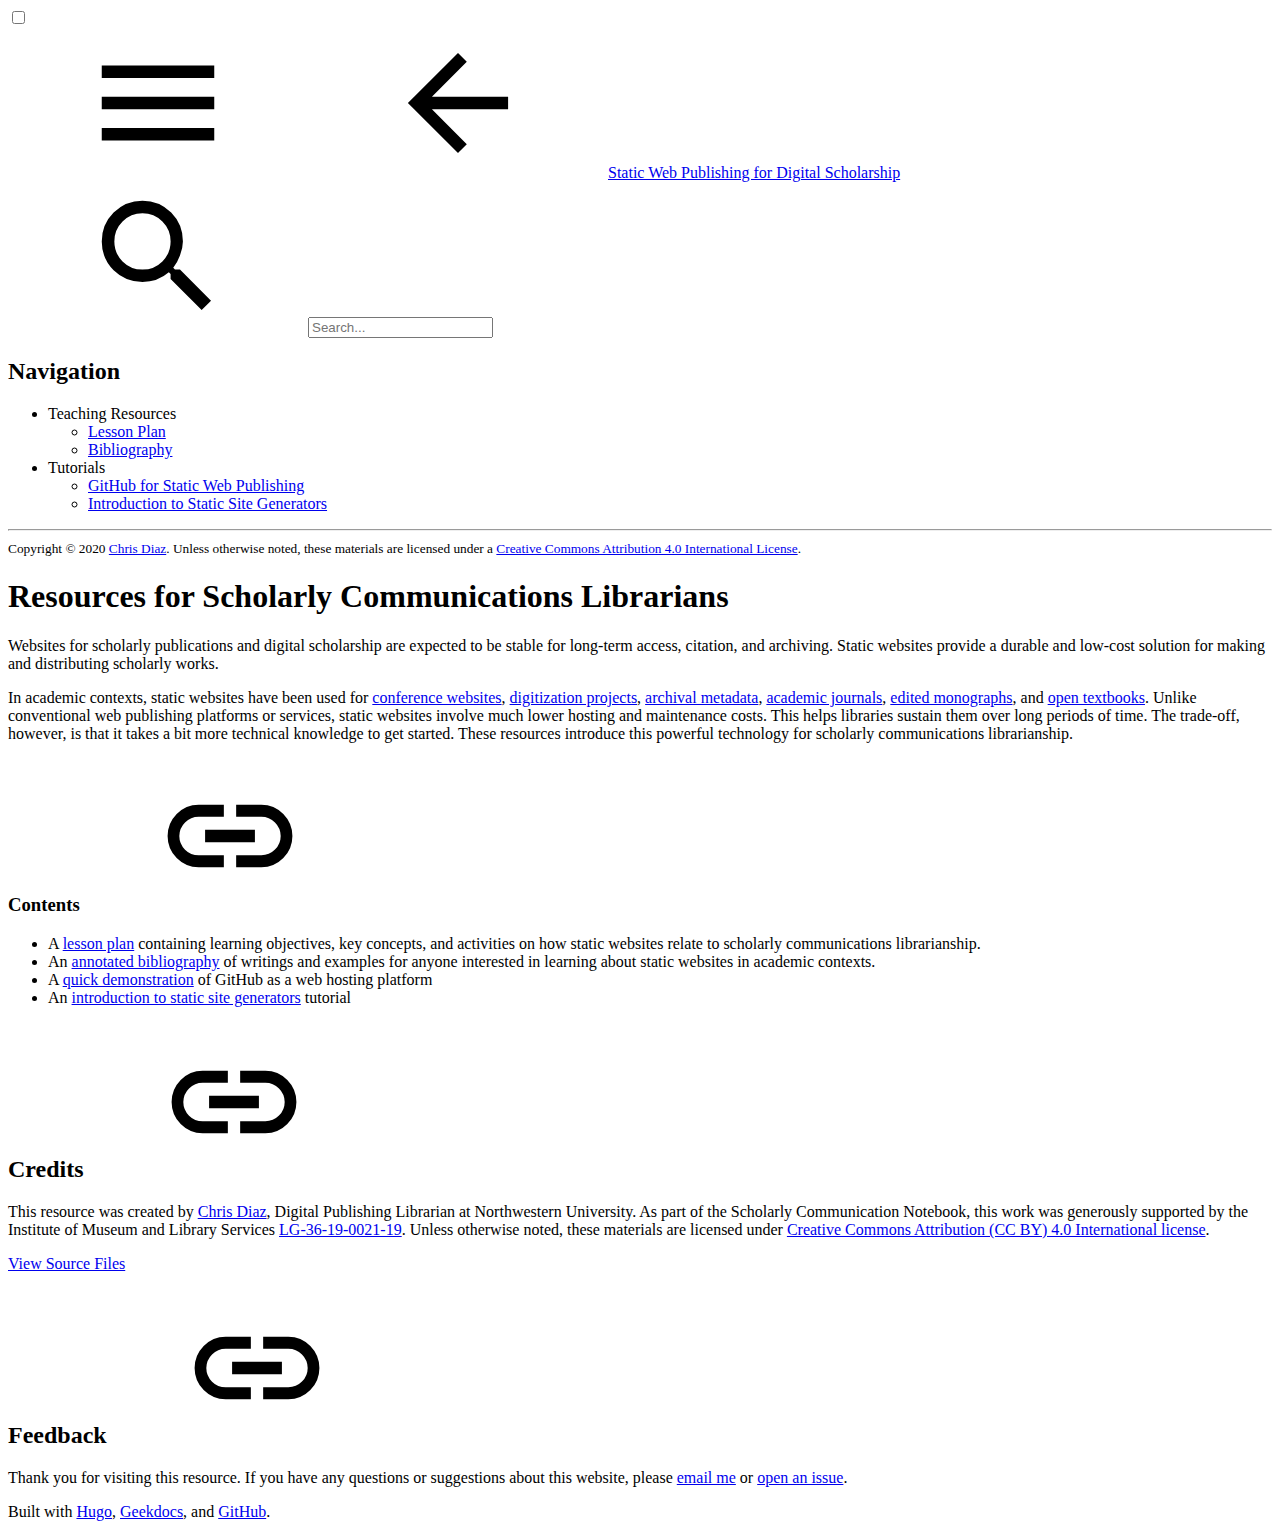
==== commit 402cbf37: "deploy: 9985a9c4909b0a19b1cd0a907efb9ecefa2bc9a7" ====
--- a/index.html
+++ b/index.html
@@ -1,2 +1 @@
-<!doctype html><html lang=en><head><meta name=generator content="Hugo 0.79.0"><meta charset=utf-8><meta name=viewport content="width=device-width,initial-scale=1"><meta name=description content="Resources for Scholarly Communications Librarians"><title>Resources for Scholarly Communications Librarians | Static Web Publishing for Digital Scholarship</title><link rel=icon href=/static-web-scholcomm/favicon/favicon-32x32.png type=image/x-icon><link rel=stylesheet href=/static-web-scholcomm/main.min.css media=screen><link rel=stylesheet href=/static-web-scholcomm/custom.css media=screen><link rel=alternate type=application/rss+xml href=static-web-scholcomm/index.xml title="Static Web Publishing for Digital Scholarship"></head><body><svg style="position:absolute;width:0;height:0;overflow:hidden" xmlns="http://www.w3.org/2000/svg" xmlns:xlink="http://www.w3.org/1999/xlink"><symbol viewBox="0 0 24 24" id="arrow_back" xmlns="http://www.w3.org/2000/svg"><path d="M20.016 11.016v1.969H7.828l5.578 5.625L12 20.016 3.984 12 12 3.984l1.406 1.406-5.578 5.625h12.188z"/></symbol><symbol viewBox="0 0 24 24" id="arrow_left_alt" xmlns="http://www.w3.org/2000/svg"><path d="M7.969 11.016v-3L3.985 12l3.984 3.984v-3h12.047v-1.969H7.969z"/></symbol><symbol viewBox="0 0 24 24" id="arrow_right_alt" xmlns="http://www.w3.org/2000/svg"><path d="M16.031 11.016v-3L20.015 12l-3.984 3.984v-3H3.984v-1.969h12.047z"/></symbol><symbol viewBox="0 0 24 24" id="bookmark" xmlns="http://www.w3.org/2000/svg"><path d="M15 5.016q.797.0 1.406.586t.609 1.383v16.031l-7.031-3-6.984 3V6.985q0-.797.609-1.383t1.406-.586h9.984zM18.984 18V5.016q0-.797-.586-1.406t-1.383-.609H6.984q0-.797.609-1.406T8.999.986h9.984q.797.0 1.406.609t.609 1.406v15.984z"/></symbol><symbol viewBox="0 0 16 28" id="code" xmlns="http://www.w3.org/2000/svg"><path d="M4.5 23a1.5 1.5.0 10-3.001.001A1.5 1.5.0 004.5 23zm0-18a1.5 1.5.0 10-3.001.001A1.5 1.5.0 004.5 5zm10 2a1.5 1.5.0 10-3.001.001A1.5 1.5.0 0014.5 7zM16 7a3.002 3.002.0 01-1.5 2.594c-.047 5.641-4.047 6.891-6.703 7.734C5.313 18.109 4.5 18.484 4.5 20v.406A3 3 0 016 23a3.001 3.001.0 01-6 0c0-1.109.609-2.078 1.5-2.594V7.594A3 3 0 010 5a3.001 3.001 0 016 0 3.002 3.002 0 01-1.5 2.594v7.766c.797-.391 1.641-.656 2.406-.891C5.312 10.953 6.968 10.266 7 7a3 3 0 013 0 3.001 3.001.0 016 0z"/></symbol><symbol viewBox="0 0 24 24" id="date" xmlns="http://www.w3.org/2000/svg"><path d="M18.984 20.016V9H5.015v11.016h13.969zm0-16.032q.797.0 1.406.609t.609 1.406v14.016q0 .797-.609 1.383t-1.406.586H5.015q-.844.0-1.43-.563t-.586-1.406V5.999q0-.797.586-1.406t1.43-.609h.984V2.015h2.016v1.969h7.969V2.015H18v1.969h.984zm-1.968 7.032v1.969H15v-1.969h2.016zm-4.032.0v1.969h-1.969v-1.969h1.969zm-3.984.0v1.969H6.984v-1.969H9z"/></symbol><symbol viewBox="0 0 24 24" id="download" xmlns="http://www.w3.org/2000/svg"><path d="M5.016 18h13.969v2.016H5.016V18zm13.968-9L12 15.984 5.016 9H9V3h6v6h3.984z"/></symbol><symbol viewBox="0 0 24 24" id="email" xmlns="http://www.w3.org/2000/svg"><path d="M20.016 8.016V6L12 11.016 3.984 6v2.016L12 12.985zm0-4.032q.797.0 1.383.609t.586 1.406v12q0 .797-.586 1.406t-1.383.609H3.985q-.797.0-1.383-.609t-.586-1.406v-12q0-.797.586-1.406t1.383-.609h16.031z"/></symbol><symbol viewBox="0 0 24 28" id="github" xmlns="http://www.w3.org/2000/svg"><path d="M12 2c6.625.0 12 5.375 12 12 0 5.297-3.437 9.797-8.203 11.391-.609.109-.828-.266-.828-.578.0-.391.016-1.687.016-3.297.0-1.125-.375-1.844-.812-2.219 2.672-.297 5.484-1.313 5.484-5.922.0-1.313-.469-2.375-1.234-3.219.125-.313.531-1.531-.125-3.187-1-.313-3.297 1.234-3.297 1.234a11.28 11.28.0 00-6 0S6.704 6.656 5.704 6.969c-.656 1.656-.25 2.875-.125 3.187-.766.844-1.234 1.906-1.234 3.219.0 4.594 2.797 5.625 5.469 5.922-.344.313-.656.844-.766 1.609-.688.313-2.438.844-3.484-1-.656-1.141-1.844-1.234-1.844-1.234-1.172-.016-.078.734-.078.734.781.359 1.328 1.75 1.328 1.75.703 2.141 4.047 1.422 4.047 1.422.0 1 .016 1.937.016 2.234.0.313-.219.688-.828.578C3.439 23.796.002 19.296.002 13.999c0-6.625 5.375-12 12-12zM4.547 19.234c.031-.063-.016-.141-.109-.187-.094-.031-.172-.016-.203.031-.031.063.016.141.109.187.078.047.172.031.203-.031zm.484.532c.063-.047.047-.156-.031-.25-.078-.078-.187-.109-.25-.047-.063.047-.047.156.031.25.078.078.187.109.25.047zm.469.703c.078-.063.078-.187.0-.297-.063-.109-.187-.156-.266-.094-.078.047-.078.172.0.281s.203.156.266.109zm.656.656c.063-.063.031-.203-.063-.297-.109-.109-.25-.125-.313-.047-.078.063-.047.203.063.297.109.109.25.125.313.047zm.891.391c.031-.094-.063-.203-.203-.25-.125-.031-.266.016-.297.109s.063.203.203.234c.125.047.266.0.297-.094zm.984.078c0-.109-.125-.187-.266-.172-.141.0-.25.078-.25.172.0.109.109.187.266.172.141.0.25-.078.25-.172zm.906-.156c-.016-.094-.141-.156-.281-.141-.141.031-.234.125-.219.234.016.094.141.156.281.125s.234-.125.219-.219z"/></symbol><symbol viewBox="0 0 28 28" id="heart" xmlns="http://www.w3.org/2000/svg"><path d="M14 26c-.25.0-.5-.094-.688-.281l-9.75-9.406c-.125-.109-3.563-3.25-3.563-7C-.001 4.735 2.796 2 7.468 2c2.734.0 5.297 2.156 6.531 3.375C15.233 4.156 17.796 2 20.53 2c4.672.0 7.469 2.734 7.469 7.313.0 3.75-3.437 6.891-3.578 7.031l-9.734 9.375a.972.972.0 01-.688.281z"/></symbol><symbol viewBox="0 0 24 24" id="link" xmlns="http://www.w3.org/2000/svg"><path d="M17.016 6.984q2.063.0 3.516 1.477T21.985 12t-1.453 3.539-3.516 1.477h-4.031v-1.922h4.031q1.266.0 2.18-.914T20.11 12t-.914-2.18-2.18-.914h-4.031V6.984h4.031zm-9 6v-1.969h7.969v1.969H8.016zM3.891 12q0 1.266.914 2.18t2.18.914h4.031v1.922H6.985q-2.063.0-3.516-1.477T2.016 12t1.453-3.539 3.516-1.477h4.031v1.922H6.985q-1.266.0-2.18.914T3.891 12z"/></symbol><symbol viewBox="0 0 24 24" id="menu" xmlns="http://www.w3.org/2000/svg"><path d="M3 6h18v2.016H3V6zm0 6.984v-1.969h18v1.969H3zM3 18v-2.016h18V18H3z"/></symbol><symbol viewBox="0 0 24 24" id="notification" xmlns="http://www.w3.org/2000/svg"><path d="M18 15.984 20.016 18v.984H3.985V18l2.016-2.016v-4.969q0-2.344 1.195-4.078t3.305-2.25v-.703q0-.609.422-1.055t1.078-.445 1.078.445.422 1.055v.703q2.109.516 3.305 2.25t1.195 4.078v4.969zm-6 6q-.844.0-1.43-.563t-.586-1.406h4.031q0 .797-.609 1.383T12 21.984z"/></symbol><symbol viewBox="0 0 24 24" id="path" xmlns="http://www.w3.org/2000/svg"><path d="M21.984 11.016H15v-3h-2.016v7.969H15v-3h6.984v8.016H15v-3h-3.984V8.017H9v3H2.016V3.001H9v3h6v-3h6.984v8.016z"/></symbol><symbol viewBox="0 0 24 24" id="person" xmlns="http://www.w3.org/2000/svg"><path d="M12 14.016q2.531.0 5.273 1.102t2.742 2.883v2.016H3.984v-2.016q0-1.781 2.742-2.883t5.273-1.102zM12 12q-1.641.0-2.813-1.172T8.015 8.015t1.172-2.836T12 3.984t2.813 1.195 1.172 2.836-1.172 2.813T12 12z"/></symbol><symbol viewBox="0 0 24 24" id="search" xmlns="http://www.w3.org/2000/svg"><path d="M9.516 14.016q1.875.0 3.188-1.313t1.313-3.188-1.313-3.188-3.188-1.313-3.188 1.313-1.313 3.188 1.313 3.188 3.188 1.313zm6 0 4.969 4.969-1.5 1.5-4.969-4.969v-.797l-.281-.281q-1.781 1.547-4.219 1.547-2.719.0-4.617-1.875T3.001 9.516t1.898-4.617 4.617-1.898 4.594 1.898 1.875 4.617q0 .984-.469 2.227t-1.078 1.992l.281.281h.797z"/></symbol><symbol viewBox="0 0 20 28" id="shield" xmlns="http://www.w3.org/2000/svg"><path d="M17 15V5h-7v17.766c.797-.422 2.078-1.156 3.328-2.141C15 19.312 17 17.266 17 15zm3-12v12c0 6.578-9.203 10.734-9.594 10.906-.125.063-.266.094-.406.094s-.281-.031-.406-.094C9.203 25.734.0 21.578.0 15V3c0-.547.453-1 1-1h18c.547.0 1 .453 1 1z"/></symbol><symbol viewBox="0 0 32 32" id="tags" xmlns="http://www.w3.org/2000/svg"><path d="M5 5c-1.104.0-2 .887-2 2v8l13.381 13.381c.716.716 1.838.78 2.62.191L5 14.5V5.007 5zm11-1 13.381 13.381c.783.783.787 2.051.008 2.831l-7.177 7.177a2.003 2.003.0 01-2.831-.008L6 14V6c0-1.112.895-2 2-2h8zm-4.5 7a1.5 1.5.0 10-.001-3.001A1.5 1.5.0 0011.5 11z"/></symbol><symbol viewBox="0 0 35 32" id="telescope" xmlns="http://www.w3.org/2000/svg"><path d="M27.464 2.314a.501.501.0 00-.698-.257L14.86 8.339a.499.499.0 00-.233.621l.245.641-6.873 3.769a.5.5.0 00-.222.63l.228.549-7.299 3.488a.5.5.0 00-.246.643l1.498 3.61a.5.5.0 00.629.28l7.625-2.701.228.549a.5.5.0 00.601.289l7.276-2.097.218.569a.497.497.0 00.612.299l13-4a.498.498.0 00.317-.663l-5-12.501zM2.7 21.469l-1.134-2.734 6.823-3.261 1.439 3.47L2.7 21.469zm8.491-1.846-.238-.574-1.843-4.445-.238-.573 6.336-3.475 2.374 6.134.375.981-6.766 1.952zm8.109-1.238-.203-.531c-.003-.011-.001-.024-.006-.035l-.618-1.597-2.754-7.206 11.023-5.815 4.592 11.48L19.3 18.385zM28.964.314a.5.5.0 00-.929.371l6 1515a.502.502 0 00.651.279.501.501 0 00.279-.65-6.001-15zM18 21h-3c-1.14.0-2 .86-2 2v1.315l-5.879 6.859a.5.5.0 10.758.651L13.73 25H16v6.5a.5.5.0 001 0V25h2.27l5.85 6.8255a.497.497 0 00.705.054.5.5 0 00.054-.705L20 24.315v-1.24C20 21.912 19.122 21 18 21zm1 3h-5v-1c0-.589.411-1 1-1h3c.57.0 1 .462 1 1.075V24z"/></symbol></svg><div class=wrapper><input type=checkbox class=hidden id=menu-control><header class=gdoc-header><div class="container flex align-center justify-between"><label for=menu-control class=gdoc-nav__control><svg class="icon menu"><use xlink:href="#menu"/></svg><svg class="icon arrow-back"><use xlink:href="#arrow_back"/></svg></label><a class=gdoc-header__link href=static-web-scholcomm/><span class="gdoc-brand flex align-center"><img class=gdoc-brand__img src=/static-web-scholcomm/brand.svg alt="Static Web Publishing for Digital Scholarship" width=38 height=38>
-Static Web Publishing for Digital Scholarship</span></a></div></header><main class="container flex flex-even"><aside class=gdoc-nav><nav><div class=gdoc-search><svg class="icon search"><use xlink:href="#search"/></svg><input type=text id=gdoc-search-input class=gdoc-search__input placeholder=Search... aria-label=Search maxlength=64><div class="gdoc-search__spinner spinner hidden"></div><ul id=gdoc-search-results class=gdoc-search__list></ul></div><section class=gdoc-nav--main><h2>Navigation</h2><ul class=gdoc-nav__list><li><span class=flex>Teaching Resources</span><ul class=gdoc-nav__list><li><span class=flex><a href=static-web-scholcomm/teaching-resources/lesson-plan/ class=gdoc-nav__entry>Lesson Plan</a></span></li><li><span class=flex><a href=static-web-scholcomm/teaching-resources/bibliography/ class=gdoc-nav__entry>Bibliography</a></span></li></ul></li><li><span class=flex>Tutorials</span><ul class=gdoc-nav__list><li><span class=flex><a href=static-web-scholcomm/tutorials/github/ class=gdoc-nav__entry>GitHub for Static Web Publishing</a></span></li><li><span class=flex><a href=static-web-scholcomm/tutorials/static-site-generators/ class=gdoc-nav__entry>Introduction to Static Site Generators</a></span></li></ul></li></ul></section><section class=gdoc-nav--more></section><hr><section class=author><small>Copyright &copy; 2020 [Chris Diaz](https://chrisdaaz.github.io/). Unless otherwise noted, these materials are licensed under a <a rel=license href=http://creativecommons.org/licenses/by/4.0/>Creative Commons Attribution 4.0 International License</a>.</small></section></nav></aside><div class=gdoc-page><div class="gdoc-page__header flex flex-wrap justify-between hidden-mobile hidden" itemscope itemtype=http://data-vocabulary.org/Breadcrumb><span></span><span></span></div><article class=gdoc-markdown><h1>Resources for Scholarly Communications Librarians</h1><p>Websites for scholarly publications and digital scholarship are expected to be stable for long-term access, citation, and archiving. Static websites provide the durable and low-cost solution for making and distributing scholarly works. In academic contexts, static websites have been used for <a href=https://2020.code4lib.org/>conference websites</a>, <a href=https://ocul.on.ca/topomaps/>digitization projects</a>, <a href=http://hillelarnold.com/staticAid/>archival metadata</a>, <a href=http://archipelagosjournal.org/>academic journals</a>, <a href=https://www.getty.edu/publications/mummyportraits/>edited monographs</a>, and <a href=https://moderndive.com/>open textbooks</a>. Unlike conventional web publishing platforms or services, static websites involve much lower hosting and maintenance costs. This helps libraries sustain them over long periods of time. The trade-off, however, is that it takes a bit more technical knowledge to get started. These resources introduce this powerful technology for scholarly communications librarianship.</p><div class=gdoc-page__anchorwrap><h3 id=contents>Contents<a data-clipboard-text=static-web-scholcomm/static-web-scholcomm/ class="gdoc-page__anchor gdoc-page__anchor--right clip" aria-label="Anchor Contents" href=#contents><svg class="icon link"><use xlink:href="#link"/></svg></a></h3></div><ul><li>A <a href=/teaching-resources/lesson-plan/>lesson plan</a> containing learning objectives, key concepts, and activities on how static websites relate to scholarly communications librarianship.</li><li>An <a href=/teaching-resources/bibiliography/>annotated bibliography</a> of writings and examples for anyone interested in learning about static websites in academic contexts.</li><li>Tutorials on making static websites: a quick guide on <a href=http://localhost:1313/tutorials/github/>using GitHub as a static website publishing platform</a> and a <a href=/tutorials/static-site-generators/>deep dive on static site generators</a></li></ul><div class=gdoc-page__anchorwrap><h2 id=credits>Credits<a data-clipboard-text=static-web-scholcomm/static-web-scholcomm/ class="gdoc-page__anchor gdoc-page__anchor--right clip" aria-label="Anchor Credits" href=#credits><svg class="icon link"><use xlink:href="#link"/></svg></a></h2></div><p>This resource was created by <a href=https://chrisdaaz.github.io/>Chris Diaz</a>, Digital Publishing Librarian at Northwestern University. As part of the Scholarly Communication Notebook, this work was generously supported by the Institute of Museum and Library Services <a href=https://www.imls.gov/grants/awarded/lg-36-19-0021-19>LG-36-19-0021-19</a>. Unless otherwise noted, these materials are licensed under <a href=http://creativecommons.org/licenses/by/4.0>Creative Commons Attribution (CC BY) 4.0 International license</a>.</p><span class=gdoc-button><a href=https://github.com/chrisdaaz/static-web-scholcomm/ target=_blank class=gdoc-button__link>View Source Files</a></span><div class=gdoc-page__anchorwrap><h2 id=feedback>Feedback<a data-clipboard-text=static-web-scholcomm/static-web-scholcomm/ class="gdoc-page__anchor gdoc-page__anchor--right clip" aria-label="Anchor Feedback" href=#feedback><svg class="icon link"><use xlink:href="#link"/></svg></a></h2></div><p>Thank you for visiting this resource. If you have any questions or suggestions about this website, please <a href=mailto:chris-diaz@northwestern.edu>email me</a> or <a href=https://github.com/chrisdaaz/static-web-scholcomm/issues>open an issue</a>.</p></article><div class="gdoc-page__footer flex flex-wrap justify-between"></div></div></main><footer class=gdoc-footer><div class="container flex flex-wrap"><span class=gdoc-footer__item>Built with <a href=https://gohugo.io/ class=gdoc-footer__link>Hugo</a>, <a href=https://github.com/thegeeklab/hugo-geekdoc class=gdoc-footer__link>Geekdocs</a>, and <a href=https://github.com class=gdoc-footer__link>GitHub</a>.</span></div></footer></div><script defer src=/static-web-scholcomm/js/en.search.min.js></script><script defer src=/static-web-scholcomm/js/clipboard.min.js></script><script>document.addEventListener("DOMContentLoaded",function(event){var clipboard=new ClipboardJS('.clip');});</script></body></html>+<!doctype html><html lang=en><head><meta name=generator content="Hugo 0.79.0"><meta charset=utf-8><meta name=viewport content="width=device-width,initial-scale=1"><meta name=description content="Resources for Scholarly Communications Librarians"><title>Resources for Scholarly Communications Librarians | Static Web Publishing for Digital Scholarship</title><link rel=icon href=/static-web-scholcomm/favicon/favicon-32x32.png type=image/x-icon><link rel=stylesheet href=/static-web-scholcomm/main.min.css media=screen><link rel=stylesheet href=/static-web-scholcomm/custom.css media=screen><link rel=alternate type=application/rss+xml href=https://chrisdaaz.github.io/static-web-scholcomm/index.xml title="Static Web Publishing for Digital Scholarship"></head><body><svg style="position:absolute;width:0;height:0;overflow:hidden" xmlns="http://www.w3.org/2000/svg" xmlns:xlink="http://www.w3.org/1999/xlink"><symbol viewBox="0 0 24 24" id="arrow_back" xmlns="http://www.w3.org/2000/svg"><path d="M20.016 11.016v1.969H7.828l5.578 5.625L12 20.016 3.984 12 12 3.984l1.406 1.406-5.578 5.625h12.188z"/></symbol><symbol viewBox="0 0 24 24" id="arrow_left_alt" xmlns="http://www.w3.org/2000/svg"><path d="M7.969 11.016v-3L3.985 12l3.984 3.984v-3h12.047v-1.969H7.969z"/></symbol><symbol viewBox="0 0 24 24" id="arrow_right_alt" xmlns="http://www.w3.org/2000/svg"><path d="M16.031 11.016v-3L20.015 12l-3.984 3.984v-3H3.984v-1.969h12.047z"/></symbol><symbol viewBox="0 0 24 24" id="bookmark" xmlns="http://www.w3.org/2000/svg"><path d="M15 5.016q.797.0 1.406.586t.609 1.383v16.031l-7.031-3-6.984 3V6.985q0-.797.609-1.383t1.406-.586h9.984zM18.984 18V5.016q0-.797-.586-1.406t-1.383-.609H6.984q0-.797.609-1.406T8.999.986h9.984q.797.0 1.406.609t.609 1.406v15.984z"/></symbol><symbol viewBox="0 0 16 28" id="code" xmlns="http://www.w3.org/2000/svg"><path d="M4.5 23a1.5 1.5.0 10-3.001.001A1.5 1.5.0 004.5 23zm0-18a1.5 1.5.0 10-3.001.001A1.5 1.5.0 004.5 5zm10 2a1.5 1.5.0 10-3.001.001A1.5 1.5.0 0014.5 7zM16 7a3.002 3.002.0 01-1.5 2.594c-.047 5.641-4.047 6.891-6.703 7.734C5.313 18.109 4.5 18.484 4.5 20v.406A3 3 0 016 23a3.001 3.001.0 01-6 0c0-1.109.609-2.078 1.5-2.594V7.594A3 3 0 010 5a3.001 3.001 0 016 0 3.002 3.002 0 01-1.5 2.594v7.766c.797-.391 1.641-.656 2.406-.891C5.312 10.953 6.968 10.266 7 7a3 3 0 013 0 3.001 3.001.0 016 0z"/></symbol><symbol viewBox="0 0 24 24" id="date" xmlns="http://www.w3.org/2000/svg"><path d="M18.984 20.016V9H5.015v11.016h13.969zm0-16.032q.797.0 1.406.609t.609 1.406v14.016q0 .797-.609 1.383t-1.406.586H5.015q-.844.0-1.43-.563t-.586-1.406V5.999q0-.797.586-1.406t1.43-.609h.984V2.015h2.016v1.969h7.969V2.015H18v1.969h.984zm-1.968 7.032v1.969H15v-1.969h2.016zm-4.032.0v1.969h-1.969v-1.969h1.969zm-3.984.0v1.969H6.984v-1.969H9z"/></symbol><symbol viewBox="0 0 24 24" id="download" xmlns="http://www.w3.org/2000/svg"><path d="M5.016 18h13.969v2.016H5.016V18zm13.968-9L12 15.984 5.016 9H9V3h6v6h3.984z"/></symbol><symbol viewBox="0 0 24 24" id="email" xmlns="http://www.w3.org/2000/svg"><path d="M20.016 8.016V6L12 11.016 3.984 6v2.016L12 12.985zm0-4.032q.797.0 1.383.609t.586 1.406v12q0 .797-.586 1.406t-1.383.609H3.985q-.797.0-1.383-.609t-.586-1.406v-12q0-.797.586-1.406t1.383-.609h16.031z"/></symbol><symbol viewBox="0 0 24 28" id="github" xmlns="http://www.w3.org/2000/svg"><path d="M12 2c6.625.0 12 5.375 12 12 0 5.297-3.437 9.797-8.203 11.391-.609.109-.828-.266-.828-.578.0-.391.016-1.687.016-3.297.0-1.125-.375-1.844-.812-2.219 2.672-.297 5.484-1.313 5.484-5.922.0-1.313-.469-2.375-1.234-3.219.125-.313.531-1.531-.125-3.187-1-.313-3.297 1.234-3.297 1.234a11.28 11.28.0 00-6 0S6.704 6.656 5.704 6.969c-.656 1.656-.25 2.875-.125 3.187-.766.844-1.234 1.906-1.234 3.219.0 4.594 2.797 5.625 5.469 5.922-.344.313-.656.844-.766 1.609-.688.313-2.438.844-3.484-1-.656-1.141-1.844-1.234-1.844-1.234-1.172-.016-.078.734-.078.734.781.359 1.328 1.75 1.328 1.75.703 2.141 4.047 1.422 4.047 1.422.0 1 .016 1.937.016 2.234.0.313-.219.688-.828.578C3.439 23.796.002 19.296.002 13.999c0-6.625 5.375-12 12-12zM4.547 19.234c.031-.063-.016-.141-.109-.187-.094-.031-.172-.016-.203.031-.031.063.016.141.109.187.078.047.172.031.203-.031zm.484.532c.063-.047.047-.156-.031-.25-.078-.078-.187-.109-.25-.047-.063.047-.047.156.031.25.078.078.187.109.25.047zm.469.703c.078-.063.078-.187.0-.297-.063-.109-.187-.156-.266-.094-.078.047-.078.172.0.281s.203.156.266.109zm.656.656c.063-.063.031-.203-.063-.297-.109-.109-.25-.125-.313-.047-.078.063-.047.203.063.297.109.109.25.125.313.047zm.891.391c.031-.094-.063-.203-.203-.25-.125-.031-.266.016-.297.109s.063.203.203.234c.125.047.266.0.297-.094zm.984.078c0-.109-.125-.187-.266-.172-.141.0-.25.078-.25.172.0.109.109.187.266.172.141.0.25-.078.25-.172zm.906-.156c-.016-.094-.141-.156-.281-.141-.141.031-.234.125-.219.234.016.094.141.156.281.125s.234-.125.219-.219z"/></symbol><symbol viewBox="0 0 28 28" id="heart" xmlns="http://www.w3.org/2000/svg"><path d="M14 26c-.25.0-.5-.094-.688-.281l-9.75-9.406c-.125-.109-3.563-3.25-3.563-7C-.001 4.735 2.796 2 7.468 2c2.734.0 5.297 2.156 6.531 3.375C15.233 4.156 17.796 2 20.53 2c4.672.0 7.469 2.734 7.469 7.313.0 3.75-3.437 6.891-3.578 7.031l-9.734 9.375a.972.972.0 01-.688.281z"/></symbol><symbol viewBox="0 0 24 24" id="link" xmlns="http://www.w3.org/2000/svg"><path d="M17.016 6.984q2.063.0 3.516 1.477T21.985 12t-1.453 3.539-3.516 1.477h-4.031v-1.922h4.031q1.266.0 2.18-.914T20.11 12t-.914-2.18-2.18-.914h-4.031V6.984h4.031zm-9 6v-1.969h7.969v1.969H8.016zM3.891 12q0 1.266.914 2.18t2.18.914h4.031v1.922H6.985q-2.063.0-3.516-1.477T2.016 12t1.453-3.539 3.516-1.477h4.031v1.922H6.985q-1.266.0-2.18.914T3.891 12z"/></symbol><symbol viewBox="0 0 24 24" id="menu" xmlns="http://www.w3.org/2000/svg"><path d="M3 6h18v2.016H3V6zm0 6.984v-1.969h18v1.969H3zM3 18v-2.016h18V18H3z"/></symbol><symbol viewBox="0 0 24 24" id="notification" xmlns="http://www.w3.org/2000/svg"><path d="M18 15.984 20.016 18v.984H3.985V18l2.016-2.016v-4.969q0-2.344 1.195-4.078t3.305-2.25v-.703q0-.609.422-1.055t1.078-.445 1.078.445.422 1.055v.703q2.109.516 3.305 2.25t1.195 4.078v4.969zm-6 6q-.844.0-1.43-.563t-.586-1.406h4.031q0 .797-.609 1.383T12 21.984z"/></symbol><symbol viewBox="0 0 24 24" id="path" xmlns="http://www.w3.org/2000/svg"><path d="M21.984 11.016H15v-3h-2.016v7.969H15v-3h6.984v8.016H15v-3h-3.984V8.017H9v3H2.016V3.001H9v3h6v-3h6.984v8.016z"/></symbol><symbol viewBox="0 0 24 24" id="person" xmlns="http://www.w3.org/2000/svg"><path d="M12 14.016q2.531.0 5.273 1.102t2.742 2.883v2.016H3.984v-2.016q0-1.781 2.742-2.883t5.273-1.102zM12 12q-1.641.0-2.813-1.172T8.015 8.015t1.172-2.836T12 3.984t2.813 1.195 1.172 2.836-1.172 2.813T12 12z"/></symbol><symbol viewBox="0 0 24 24" id="search" xmlns="http://www.w3.org/2000/svg"><path d="M9.516 14.016q1.875.0 3.188-1.313t1.313-3.188-1.313-3.188-3.188-1.313-3.188 1.313-1.313 3.188 1.313 3.188 3.188 1.313zm6 0 4.969 4.969-1.5 1.5-4.969-4.969v-.797l-.281-.281q-1.781 1.547-4.219 1.547-2.719.0-4.617-1.875T3.001 9.516t1.898-4.617 4.617-1.898 4.594 1.898 1.875 4.617q0 .984-.469 2.227t-1.078 1.992l.281.281h.797z"/></symbol><symbol viewBox="0 0 20 28" id="shield" xmlns="http://www.w3.org/2000/svg"><path d="M17 15V5h-7v17.766c.797-.422 2.078-1.156 3.328-2.141C15 19.312 17 17.266 17 15zm3-12v12c0 6.578-9.203 10.734-9.594 10.906-.125.063-.266.094-.406.094s-.281-.031-.406-.094C9.203 25.734.0 21.578.0 15V3c0-.547.453-1 1-1h18c.547.0 1 .453 1 1z"/></symbol><symbol viewBox="0 0 32 32" id="tags" xmlns="http://www.w3.org/2000/svg"><path d="M5 5c-1.104.0-2 .887-2 2v8l13.381 13.381c.716.716 1.838.78 2.62.191L5 14.5V5.007 5zm11-1 13.381 13.381c.783.783.787 2.051.008 2.831l-7.177 7.177a2.003 2.003.0 01-2.831-.008L6 14V6c0-1.112.895-2 2-2h8zm-4.5 7a1.5 1.5.0 10-.001-3.001A1.5 1.5.0 0011.5 11z"/></symbol><symbol viewBox="0 0 35 32" id="telescope" xmlns="http://www.w3.org/2000/svg"><path d="M27.464 2.314a.501.501.0 00-.698-.257L14.86 8.339a.499.499.0 00-.233.621l.245.641-6.873 3.769a.5.5.0 00-.222.63l.228.549-7.299 3.488a.5.5.0 00-.246.643l1.498 3.61a.5.5.0 00.629.28l7.625-2.701.228.549a.5.5.0 00.601.289l7.276-2.097.218.569a.497.497.0 00.612.299l13-4a.498.498.0 00.317-.663l-5-12.501zM2.7 21.469l-1.134-2.734 6.823-3.261 1.439 3.47L2.7 21.469zm8.491-1.846-.238-.574-1.843-4.445-.238-.573 6.336-3.475 2.374 6.134.375.981-6.766 1.952zm8.109-1.238-.203-.531c-.003-.011-.001-.024-.006-.035l-.618-1.597-2.754-7.206 11.023-5.815 4.592 11.48L19.3 18.385zM28.964.314a.5.5.0 00-.929.371l6 1515a.502.502 0 00.651.279.501.501 0 00.279-.65-6.001-15zM18 21h-3c-1.14.0-2 .86-2 2v1.315l-5.879 6.859a.5.5.0 10.758.651L13.73 25H16v6.5a.5.5.0 001 0V25h2.27l5.85 6.8255a.497.497 0 00.705.054.5.5 0 00.054-.705L20 24.315v-1.24C20 21.912 19.122 21 18 21zm1 3h-5v-1c0-.589.411-1 1-1h3c.57.0 1 .462 1 1.075V24z"/></symbol></svg><div class=wrapper><input type=checkbox class=hidden id=menu-control><header class=gdoc-header><div class="container flex align-center justify-between"><label for=menu-control class=gdoc-nav__control><svg class="icon menu"><use xlink:href="#menu"/></svg><svg class="icon arrow-back"><use xlink:href="#arrow_back"/></svg></label><a class=gdoc-header__link href=https://chrisdaaz.github.io/static-web-scholcomm/><span class="gdoc-brand flex align-center">Static Web Publishing for Digital Scholarship</span></a></div></header><main class="container flex flex-even"><aside class=gdoc-nav><nav><div class=gdoc-search><svg class="icon search"><use xlink:href="#search"/></svg><input type=text id=gdoc-search-input class=gdoc-search__input placeholder=Search... aria-label=Search maxlength=64><div class="gdoc-search__spinner spinner hidden"></div><ul id=gdoc-search-results class=gdoc-search__list></ul></div><section class=gdoc-nav--main><h2>Navigation</h2><ul class=gdoc-nav__list><li><span class=flex>Teaching Resources</span><ul class=gdoc-nav__list><li><span class=flex><a href=/static-web-scholcomm/teaching-resources/lesson-plan/ class=gdoc-nav__entry>Lesson Plan</a></span></li><li><span class=flex><a href=/static-web-scholcomm/teaching-resources/bibliography/ class=gdoc-nav__entry>Bibliography</a></span></li></ul></li><li><span class=flex>Tutorials</span><ul class=gdoc-nav__list><li><span class=flex><a href=/static-web-scholcomm/tutorials/github/ class=gdoc-nav__entry>GitHub for Static Web Publishing</a></span></li><li><span class=flex><a href=/static-web-scholcomm/tutorials/static-site-generators/ class=gdoc-nav__entry>Introduction to Static Site Generators</a></span></li></ul></li></ul></section><section class=gdoc-nav--more></section><hr><section class=author><small>Copyright &copy; 2020 <a href=https://chrisdaaz.github.io/>Chris Diaz</a>. Unless otherwise noted, these materials are licensed under a <a rel=license href=http://creativecommons.org/licenses/by/4.0/>Creative Commons Attribution 4.0 International License</a>.</small></section></nav></aside><div class=gdoc-page><div class="gdoc-page__header flex flex-wrap justify-between hidden-mobile hidden" itemscope itemtype=http://data-vocabulary.org/Breadcrumb><span></span><span></span></div><article class=gdoc-markdown><h1>Resources for Scholarly Communications Librarians</h1><p>Websites for scholarly publications and digital scholarship are expected to be stable for long-term access, citation, and archiving. Static websites provide a durable and low-cost solution for making and distributing scholarly works.</p><p>In academic contexts, static websites have been used for <a href=https://2020.code4lib.org/>conference websites</a>, <a href=https://ocul.on.ca/topomaps/>digitization projects</a>, <a href=http://hillelarnold.com/staticAid/>archival metadata</a>, <a href=http://archipelagosjournal.org/>academic journals</a>, <a href=https://www.getty.edu/publications/mummyportraits/>edited monographs</a>, and <a href=https://moderndive.com/>open textbooks</a>. Unlike conventional web publishing platforms or services, static websites involve much lower hosting and maintenance costs. This helps libraries sustain them over long periods of time. The trade-off, however, is that it takes a bit more technical knowledge to get started. These resources introduce this powerful technology for scholarly communications librarianship.</p><div class=gdoc-page__anchorwrap><h3 id=contents>Contents<a data-clipboard-text=https://chrisdaaz.github.io/static-web-scholcomm/#contents class="gdoc-page__anchor gdoc-page__anchor--right clip" aria-label="Anchor Contents" href=#contents><svg class="icon link"><use xlink:href="#link"/></svg></a></h3></div><ul><li>A <a href=/teaching-resources/lesson-plan/>lesson plan</a> containing learning objectives, key concepts, and activities on how static websites relate to scholarly communications librarianship.</li><li>An <a href=/teaching-resources/bibiliography/>annotated bibliography</a> of writings and examples for anyone interested in learning about static websites in academic contexts.</li><li>A <a href=/tutorials/github/>quick demonstration</a> of GitHub as a web hosting platform</li><li>An <a href=/tutorials/static-site-generators/>introduction to static site generators</a> tutorial</li></ul><div class=gdoc-page__anchorwrap><h2 id=credits>Credits<a data-clipboard-text=https://chrisdaaz.github.io/static-web-scholcomm/#credits class="gdoc-page__anchor gdoc-page__anchor--right clip" aria-label="Anchor Credits" href=#credits><svg class="icon link"><use xlink:href="#link"/></svg></a></h2></div><p>This resource was created by <a href=https://chrisdaaz.github.io/>Chris Diaz</a>, Digital Publishing Librarian at Northwestern University. As part of the Scholarly Communication Notebook, this work was generously supported by the Institute of Museum and Library Services <a href=https://www.imls.gov/grants/awarded/lg-36-19-0021-19>LG-36-19-0021-19</a>. Unless otherwise noted, these materials are licensed under <a href=http://creativecommons.org/licenses/by/4.0>Creative Commons Attribution (CC BY) 4.0 International license</a>.</p><span class=gdoc-button><a href=https://github.com/chrisdaaz/static-web-scholcomm/ target=_blank class=gdoc-button__link>View Source Files</a></span><div class=gdoc-page__anchorwrap><h2 id=feedback>Feedback<a data-clipboard-text=https://chrisdaaz.github.io/static-web-scholcomm/#feedback class="gdoc-page__anchor gdoc-page__anchor--right clip" aria-label="Anchor Feedback" href=#feedback><svg class="icon link"><use xlink:href="#link"/></svg></a></h2></div><p>Thank you for visiting this resource. If you have any questions or suggestions about this website, please <a href=mailto:chris-diaz@northwestern.edu>email me</a> or <a href=https://github.com/chrisdaaz/static-web-scholcomm/issues>open an issue</a>.</p></article><div class="gdoc-page__footer flex flex-wrap justify-between"></div></div></main><footer class=gdoc-footer><div class="container flex flex-wrap"><span class=gdoc-footer__item>Built with <a href=https://gohugo.io/ class=gdoc-footer__link>Hugo</a>, <a href=https://github.com/thegeeklab/hugo-geekdoc class=gdoc-footer__link>Geekdocs</a>, and <a href=https://github.com class=gdoc-footer__link>GitHub</a>.</span></div></footer></div><script defer src=/static-web-scholcomm/js/en.search.min.js></script><script defer src=/static-web-scholcomm/js/clipboard.min.js></script><script>document.addEventListener("DOMContentLoaded",function(event){var clipboard=new ClipboardJS('.clip');});</script></body></html>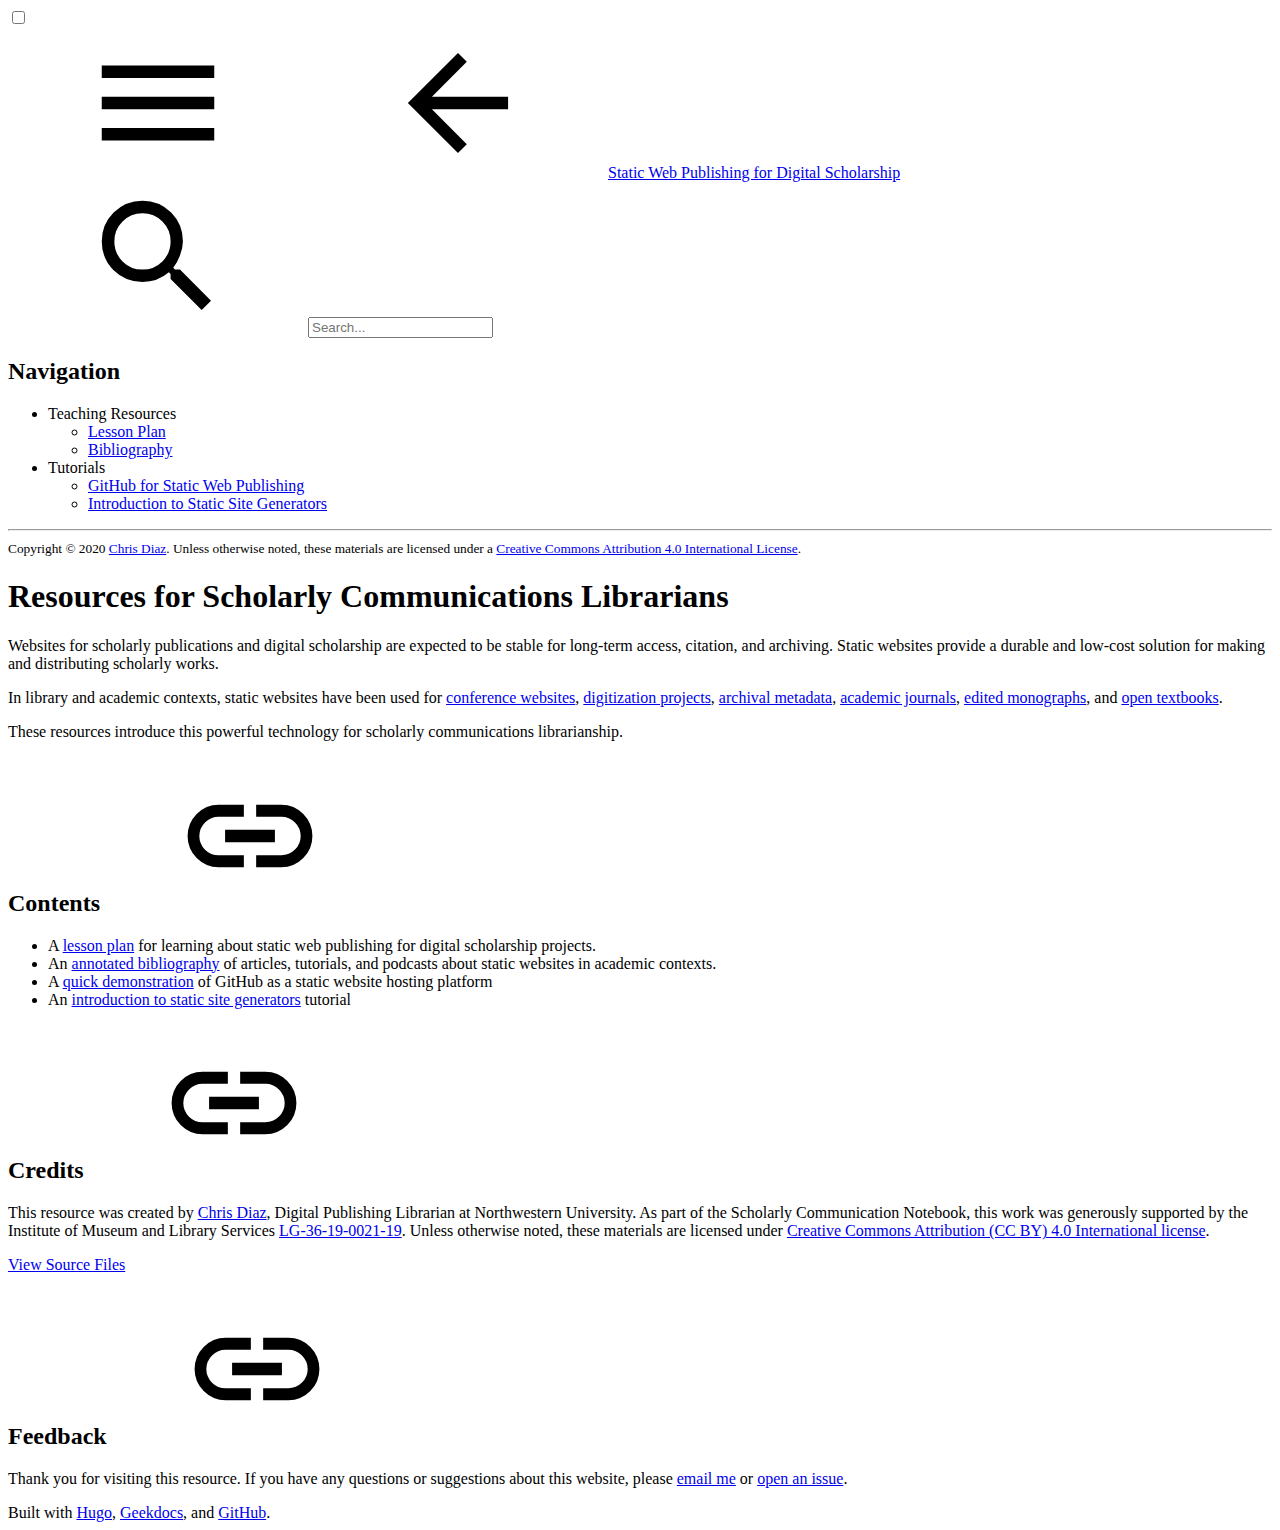
==== commit 72e119df: "deploy: da48326009f79af99e572ea0986cb1315936b11e" ====
--- a/index.html
+++ b/index.html
@@ -1 +1 @@
-<!doctype html><html lang=en><head><meta name=generator content="Hugo 0.79.0"><meta charset=utf-8><meta name=viewport content="width=device-width,initial-scale=1"><meta name=description content="Resources for Scholarly Communications Librarians"><title>Resources for Scholarly Communications Librarians | Static Web Publishing for Digital Scholarship</title><link rel=icon href=/static-web-scholcomm/favicon/favicon-32x32.png type=image/x-icon><link rel=stylesheet href=/static-web-scholcomm/main.min.css media=screen><link rel=stylesheet href=/static-web-scholcomm/custom.css media=screen><link rel=alternate type=application/rss+xml href=https://chrisdaaz.github.io/static-web-scholcomm/index.xml title="Static Web Publishing for Digital Scholarship"></head><body><svg style="position:absolute;width:0;height:0;overflow:hidden" xmlns="http://www.w3.org/2000/svg" xmlns:xlink="http://www.w3.org/1999/xlink"><symbol viewBox="0 0 24 24" id="arrow_back" xmlns="http://www.w3.org/2000/svg"><path d="M20.016 11.016v1.969H7.828l5.578 5.625L12 20.016 3.984 12 12 3.984l1.406 1.406-5.578 5.625h12.188z"/></symbol><symbol viewBox="0 0 24 24" id="arrow_left_alt" xmlns="http://www.w3.org/2000/svg"><path d="M7.969 11.016v-3L3.985 12l3.984 3.984v-3h12.047v-1.969H7.969z"/></symbol><symbol viewBox="0 0 24 24" id="arrow_right_alt" xmlns="http://www.w3.org/2000/svg"><path d="M16.031 11.016v-3L20.015 12l-3.984 3.984v-3H3.984v-1.969h12.047z"/></symbol><symbol viewBox="0 0 24 24" id="bookmark" xmlns="http://www.w3.org/2000/svg"><path d="M15 5.016q.797.0 1.406.586t.609 1.383v16.031l-7.031-3-6.984 3V6.985q0-.797.609-1.383t1.406-.586h9.984zM18.984 18V5.016q0-.797-.586-1.406t-1.383-.609H6.984q0-.797.609-1.406T8.999.986h9.984q.797.0 1.406.609t.609 1.406v15.984z"/></symbol><symbol viewBox="0 0 16 28" id="code" xmlns="http://www.w3.org/2000/svg"><path d="M4.5 23a1.5 1.5.0 10-3.001.001A1.5 1.5.0 004.5 23zm0-18a1.5 1.5.0 10-3.001.001A1.5 1.5.0 004.5 5zm10 2a1.5 1.5.0 10-3.001.001A1.5 1.5.0 0014.5 7zM16 7a3.002 3.002.0 01-1.5 2.594c-.047 5.641-4.047 6.891-6.703 7.734C5.313 18.109 4.5 18.484 4.5 20v.406A3 3 0 016 23a3.001 3.001.0 01-6 0c0-1.109.609-2.078 1.5-2.594V7.594A3 3 0 010 5a3.001 3.001 0 016 0 3.002 3.002 0 01-1.5 2.594v7.766c.797-.391 1.641-.656 2.406-.891C5.312 10.953 6.968 10.266 7 7a3 3 0 013 0 3.001 3.001.0 016 0z"/></symbol><symbol viewBox="0 0 24 24" id="date" xmlns="http://www.w3.org/2000/svg"><path d="M18.984 20.016V9H5.015v11.016h13.969zm0-16.032q.797.0 1.406.609t.609 1.406v14.016q0 .797-.609 1.383t-1.406.586H5.015q-.844.0-1.43-.563t-.586-1.406V5.999q0-.797.586-1.406t1.43-.609h.984V2.015h2.016v1.969h7.969V2.015H18v1.969h.984zm-1.968 7.032v1.969H15v-1.969h2.016zm-4.032.0v1.969h-1.969v-1.969h1.969zm-3.984.0v1.969H6.984v-1.969H9z"/></symbol><symbol viewBox="0 0 24 24" id="download" xmlns="http://www.w3.org/2000/svg"><path d="M5.016 18h13.969v2.016H5.016V18zm13.968-9L12 15.984 5.016 9H9V3h6v6h3.984z"/></symbol><symbol viewBox="0 0 24 24" id="email" xmlns="http://www.w3.org/2000/svg"><path d="M20.016 8.016V6L12 11.016 3.984 6v2.016L12 12.985zm0-4.032q.797.0 1.383.609t.586 1.406v12q0 .797-.586 1.406t-1.383.609H3.985q-.797.0-1.383-.609t-.586-1.406v-12q0-.797.586-1.406t1.383-.609h16.031z"/></symbol><symbol viewBox="0 0 24 28" id="github" xmlns="http://www.w3.org/2000/svg"><path d="M12 2c6.625.0 12 5.375 12 12 0 5.297-3.437 9.797-8.203 11.391-.609.109-.828-.266-.828-.578.0-.391.016-1.687.016-3.297.0-1.125-.375-1.844-.812-2.219 2.672-.297 5.484-1.313 5.484-5.922.0-1.313-.469-2.375-1.234-3.219.125-.313.531-1.531-.125-3.187-1-.313-3.297 1.234-3.297 1.234a11.28 11.28.0 00-6 0S6.704 6.656 5.704 6.969c-.656 1.656-.25 2.875-.125 3.187-.766.844-1.234 1.906-1.234 3.219.0 4.594 2.797 5.625 5.469 5.922-.344.313-.656.844-.766 1.609-.688.313-2.438.844-3.484-1-.656-1.141-1.844-1.234-1.844-1.234-1.172-.016-.078.734-.078.734.781.359 1.328 1.75 1.328 1.75.703 2.141 4.047 1.422 4.047 1.422.0 1 .016 1.937.016 2.234.0.313-.219.688-.828.578C3.439 23.796.002 19.296.002 13.999c0-6.625 5.375-12 12-12zM4.547 19.234c.031-.063-.016-.141-.109-.187-.094-.031-.172-.016-.203.031-.031.063.016.141.109.187.078.047.172.031.203-.031zm.484.532c.063-.047.047-.156-.031-.25-.078-.078-.187-.109-.25-.047-.063.047-.047.156.031.25.078.078.187.109.25.047zm.469.703c.078-.063.078-.187.0-.297-.063-.109-.187-.156-.266-.094-.078.047-.078.172.0.281s.203.156.266.109zm.656.656c.063-.063.031-.203-.063-.297-.109-.109-.25-.125-.313-.047-.078.063-.047.203.063.297.109.109.25.125.313.047zm.891.391c.031-.094-.063-.203-.203-.25-.125-.031-.266.016-.297.109s.063.203.203.234c.125.047.266.0.297-.094zm.984.078c0-.109-.125-.187-.266-.172-.141.0-.25.078-.25.172.0.109.109.187.266.172.141.0.25-.078.25-.172zm.906-.156c-.016-.094-.141-.156-.281-.141-.141.031-.234.125-.219.234.016.094.141.156.281.125s.234-.125.219-.219z"/></symbol><symbol viewBox="0 0 28 28" id="heart" xmlns="http://www.w3.org/2000/svg"><path d="M14 26c-.25.0-.5-.094-.688-.281l-9.75-9.406c-.125-.109-3.563-3.25-3.563-7C-.001 4.735 2.796 2 7.468 2c2.734.0 5.297 2.156 6.531 3.375C15.233 4.156 17.796 2 20.53 2c4.672.0 7.469 2.734 7.469 7.313.0 3.75-3.437 6.891-3.578 7.031l-9.734 9.375a.972.972.0 01-.688.281z"/></symbol><symbol viewBox="0 0 24 24" id="link" xmlns="http://www.w3.org/2000/svg"><path d="M17.016 6.984q2.063.0 3.516 1.477T21.985 12t-1.453 3.539-3.516 1.477h-4.031v-1.922h4.031q1.266.0 2.18-.914T20.11 12t-.914-2.18-2.18-.914h-4.031V6.984h4.031zm-9 6v-1.969h7.969v1.969H8.016zM3.891 12q0 1.266.914 2.18t2.18.914h4.031v1.922H6.985q-2.063.0-3.516-1.477T2.016 12t1.453-3.539 3.516-1.477h4.031v1.922H6.985q-1.266.0-2.18.914T3.891 12z"/></symbol><symbol viewBox="0 0 24 24" id="menu" xmlns="http://www.w3.org/2000/svg"><path d="M3 6h18v2.016H3V6zm0 6.984v-1.969h18v1.969H3zM3 18v-2.016h18V18H3z"/></symbol><symbol viewBox="0 0 24 24" id="notification" xmlns="http://www.w3.org/2000/svg"><path d="M18 15.984 20.016 18v.984H3.985V18l2.016-2.016v-4.969q0-2.344 1.195-4.078t3.305-2.25v-.703q0-.609.422-1.055t1.078-.445 1.078.445.422 1.055v.703q2.109.516 3.305 2.25t1.195 4.078v4.969zm-6 6q-.844.0-1.43-.563t-.586-1.406h4.031q0 .797-.609 1.383T12 21.984z"/></symbol><symbol viewBox="0 0 24 24" id="path" xmlns="http://www.w3.org/2000/svg"><path d="M21.984 11.016H15v-3h-2.016v7.969H15v-3h6.984v8.016H15v-3h-3.984V8.017H9v3H2.016V3.001H9v3h6v-3h6.984v8.016z"/></symbol><symbol viewBox="0 0 24 24" id="person" xmlns="http://www.w3.org/2000/svg"><path d="M12 14.016q2.531.0 5.273 1.102t2.742 2.883v2.016H3.984v-2.016q0-1.781 2.742-2.883t5.273-1.102zM12 12q-1.641.0-2.813-1.172T8.015 8.015t1.172-2.836T12 3.984t2.813 1.195 1.172 2.836-1.172 2.813T12 12z"/></symbol><symbol viewBox="0 0 24 24" id="search" xmlns="http://www.w3.org/2000/svg"><path d="M9.516 14.016q1.875.0 3.188-1.313t1.313-3.188-1.313-3.188-3.188-1.313-3.188 1.313-1.313 3.188 1.313 3.188 3.188 1.313zm6 0 4.969 4.969-1.5 1.5-4.969-4.969v-.797l-.281-.281q-1.781 1.547-4.219 1.547-2.719.0-4.617-1.875T3.001 9.516t1.898-4.617 4.617-1.898 4.594 1.898 1.875 4.617q0 .984-.469 2.227t-1.078 1.992l.281.281h.797z"/></symbol><symbol viewBox="0 0 20 28" id="shield" xmlns="http://www.w3.org/2000/svg"><path d="M17 15V5h-7v17.766c.797-.422 2.078-1.156 3.328-2.141C15 19.312 17 17.266 17 15zm3-12v12c0 6.578-9.203 10.734-9.594 10.906-.125.063-.266.094-.406.094s-.281-.031-.406-.094C9.203 25.734.0 21.578.0 15V3c0-.547.453-1 1-1h18c.547.0 1 .453 1 1z"/></symbol><symbol viewBox="0 0 32 32" id="tags" xmlns="http://www.w3.org/2000/svg"><path d="M5 5c-1.104.0-2 .887-2 2v8l13.381 13.381c.716.716 1.838.78 2.62.191L5 14.5V5.007 5zm11-1 13.381 13.381c.783.783.787 2.051.008 2.831l-7.177 7.177a2.003 2.003.0 01-2.831-.008L6 14V6c0-1.112.895-2 2-2h8zm-4.5 7a1.5 1.5.0 10-.001-3.001A1.5 1.5.0 0011.5 11z"/></symbol><symbol viewBox="0 0 35 32" id="telescope" xmlns="http://www.w3.org/2000/svg"><path d="M27.464 2.314a.501.501.0 00-.698-.257L14.86 8.339a.499.499.0 00-.233.621l.245.641-6.873 3.769a.5.5.0 00-.222.63l.228.549-7.299 3.488a.5.5.0 00-.246.643l1.498 3.61a.5.5.0 00.629.28l7.625-2.701.228.549a.5.5.0 00.601.289l7.276-2.097.218.569a.497.497.0 00.612.299l13-4a.498.498.0 00.317-.663l-5-12.501zM2.7 21.469l-1.134-2.734 6.823-3.261 1.439 3.47L2.7 21.469zm8.491-1.846-.238-.574-1.843-4.445-.238-.573 6.336-3.475 2.374 6.134.375.981-6.766 1.952zm8.109-1.238-.203-.531c-.003-.011-.001-.024-.006-.035l-.618-1.597-2.754-7.206 11.023-5.815 4.592 11.48L19.3 18.385zM28.964.314a.5.5.0 00-.929.371l6 1515a.502.502 0 00.651.279.501.501 0 00.279-.65-6.001-15zM18 21h-3c-1.14.0-2 .86-2 2v1.315l-5.879 6.859a.5.5.0 10.758.651L13.73 25H16v6.5a.5.5.0 001 0V25h2.27l5.85 6.8255a.497.497 0 00.705.054.5.5 0 00.054-.705L20 24.315v-1.24C20 21.912 19.122 21 18 21zm1 3h-5v-1c0-.589.411-1 1-1h3c.57.0 1 .462 1 1.075V24z"/></symbol></svg><div class=wrapper><input type=checkbox class=hidden id=menu-control><header class=gdoc-header><div class="container flex align-center justify-between"><label for=menu-control class=gdoc-nav__control><svg class="icon menu"><use xlink:href="#menu"/></svg><svg class="icon arrow-back"><use xlink:href="#arrow_back"/></svg></label><a class=gdoc-header__link href=https://chrisdaaz.github.io/static-web-scholcomm/><span class="gdoc-brand flex align-center">Static Web Publishing for Digital Scholarship</span></a></div></header><main class="container flex flex-even"><aside class=gdoc-nav><nav><div class=gdoc-search><svg class="icon search"><use xlink:href="#search"/></svg><input type=text id=gdoc-search-input class=gdoc-search__input placeholder=Search... aria-label=Search maxlength=64><div class="gdoc-search__spinner spinner hidden"></div><ul id=gdoc-search-results class=gdoc-search__list></ul></div><section class=gdoc-nav--main><h2>Navigation</h2><ul class=gdoc-nav__list><li><span class=flex>Teaching Resources</span><ul class=gdoc-nav__list><li><span class=flex><a href=/static-web-scholcomm/teaching-resources/lesson-plan/ class=gdoc-nav__entry>Lesson Plan</a></span></li><li><span class=flex><a href=/static-web-scholcomm/teaching-resources/bibliography/ class=gdoc-nav__entry>Bibliography</a></span></li></ul></li><li><span class=flex>Tutorials</span><ul class=gdoc-nav__list><li><span class=flex><a href=/static-web-scholcomm/tutorials/github/ class=gdoc-nav__entry>GitHub for Static Web Publishing</a></span></li><li><span class=flex><a href=/static-web-scholcomm/tutorials/static-site-generators/ class=gdoc-nav__entry>Introduction to Static Site Generators</a></span></li></ul></li></ul></section><section class=gdoc-nav--more></section><hr><section class=author><small>Copyright &copy; 2020 <a href=https://chrisdaaz.github.io/>Chris Diaz</a>. Unless otherwise noted, these materials are licensed under a <a rel=license href=http://creativecommons.org/licenses/by/4.0/>Creative Commons Attribution 4.0 International License</a>.</small></section></nav></aside><div class=gdoc-page><div class="gdoc-page__header flex flex-wrap justify-between hidden-mobile hidden" itemscope itemtype=http://data-vocabulary.org/Breadcrumb><span></span><span></span></div><article class=gdoc-markdown><h1>Resources for Scholarly Communications Librarians</h1><p>Websites for scholarly publications and digital scholarship are expected to be stable for long-term access, citation, and archiving. Static websites provide a durable and low-cost solution for making and distributing scholarly works.</p><p>In academic contexts, static websites have been used for <a href=https://2020.code4lib.org/>conference websites</a>, <a href=https://ocul.on.ca/topomaps/>digitization projects</a>, <a href=http://hillelarnold.com/staticAid/>archival metadata</a>, <a href=http://archipelagosjournal.org/>academic journals</a>, <a href=https://www.getty.edu/publications/mummyportraits/>edited monographs</a>, and <a href=https://moderndive.com/>open textbooks</a>. Unlike conventional web publishing platforms or services, static websites involve much lower hosting and maintenance costs. This helps libraries sustain them over long periods of time. The trade-off, however, is that it takes a bit more technical knowledge to get started. These resources introduce this powerful technology for scholarly communications librarianship.</p><div class=gdoc-page__anchorwrap><h3 id=contents>Contents<a data-clipboard-text=https://chrisdaaz.github.io/static-web-scholcomm/#contents class="gdoc-page__anchor gdoc-page__anchor--right clip" aria-label="Anchor Contents" href=#contents><svg class="icon link"><use xlink:href="#link"/></svg></a></h3></div><ul><li>A <a href=/teaching-resources/lesson-plan/>lesson plan</a> containing learning objectives, key concepts, and activities on how static websites relate to scholarly communications librarianship.</li><li>An <a href=/teaching-resources/bibiliography/>annotated bibliography</a> of writings and examples for anyone interested in learning about static websites in academic contexts.</li><li>A <a href=/tutorials/github/>quick demonstration</a> of GitHub as a web hosting platform</li><li>An <a href=/tutorials/static-site-generators/>introduction to static site generators</a> tutorial</li></ul><div class=gdoc-page__anchorwrap><h2 id=credits>Credits<a data-clipboard-text=https://chrisdaaz.github.io/static-web-scholcomm/#credits class="gdoc-page__anchor gdoc-page__anchor--right clip" aria-label="Anchor Credits" href=#credits><svg class="icon link"><use xlink:href="#link"/></svg></a></h2></div><p>This resource was created by <a href=https://chrisdaaz.github.io/>Chris Diaz</a>, Digital Publishing Librarian at Northwestern University. As part of the Scholarly Communication Notebook, this work was generously supported by the Institute of Museum and Library Services <a href=https://www.imls.gov/grants/awarded/lg-36-19-0021-19>LG-36-19-0021-19</a>. Unless otherwise noted, these materials are licensed under <a href=http://creativecommons.org/licenses/by/4.0>Creative Commons Attribution (CC BY) 4.0 International license</a>.</p><span class=gdoc-button><a href=https://github.com/chrisdaaz/static-web-scholcomm/ target=_blank class=gdoc-button__link>View Source Files</a></span><div class=gdoc-page__anchorwrap><h2 id=feedback>Feedback<a data-clipboard-text=https://chrisdaaz.github.io/static-web-scholcomm/#feedback class="gdoc-page__anchor gdoc-page__anchor--right clip" aria-label="Anchor Feedback" href=#feedback><svg class="icon link"><use xlink:href="#link"/></svg></a></h2></div><p>Thank you for visiting this resource. If you have any questions or suggestions about this website, please <a href=mailto:chris-diaz@northwestern.edu>email me</a> or <a href=https://github.com/chrisdaaz/static-web-scholcomm/issues>open an issue</a>.</p></article><div class="gdoc-page__footer flex flex-wrap justify-between"></div></div></main><footer class=gdoc-footer><div class="container flex flex-wrap"><span class=gdoc-footer__item>Built with <a href=https://gohugo.io/ class=gdoc-footer__link>Hugo</a>, <a href=https://github.com/thegeeklab/hugo-geekdoc class=gdoc-footer__link>Geekdocs</a>, and <a href=https://github.com class=gdoc-footer__link>GitHub</a>.</span></div></footer></div><script defer src=/static-web-scholcomm/js/en.search.min.js></script><script defer src=/static-web-scholcomm/js/clipboard.min.js></script><script>document.addEventListener("DOMContentLoaded",function(event){var clipboard=new ClipboardJS('.clip');});</script></body></html>+<!doctype html><html lang=en><head><meta name=generator content="Hugo 0.79.0"><meta charset=utf-8><meta name=viewport content="width=device-width,initial-scale=1"><meta name=description content="Resources for Scholarly Communications Librarians"><title>Resources for Scholarly Communications Librarians | Static Web Publishing for Digital Scholarship</title><link rel=icon href=/static-web-scholcomm/favicon/favicon-32x32.png type=image/x-icon><link rel=stylesheet href=/static-web-scholcomm/main.min.css media=screen><link rel=stylesheet href=/static-web-scholcomm/custom.css media=screen><link rel=alternate type=application/rss+xml href=https://chrisdaaz.github.io/static-web-scholcomm/index.xml title="Static Web Publishing for Digital Scholarship"></head><body><svg style="position:absolute;width:0;height:0;overflow:hidden" xmlns="http://www.w3.org/2000/svg" xmlns:xlink="http://www.w3.org/1999/xlink"><symbol viewBox="0 0 24 24" id="arrow_back" xmlns="http://www.w3.org/2000/svg"><path d="M20.016 11.016v1.969H7.828l5.578 5.625L12 20.016 3.984 12 12 3.984l1.406 1.406-5.578 5.625h12.188z"/></symbol><symbol viewBox="0 0 24 24" id="arrow_left_alt" xmlns="http://www.w3.org/2000/svg"><path d="M7.969 11.016v-3L3.985 12l3.984 3.984v-3h12.047v-1.969H7.969z"/></symbol><symbol viewBox="0 0 24 24" id="arrow_right_alt" xmlns="http://www.w3.org/2000/svg"><path d="M16.031 11.016v-3L20.015 12l-3.984 3.984v-3H3.984v-1.969h12.047z"/></symbol><symbol viewBox="0 0 24 24" id="bookmark" xmlns="http://www.w3.org/2000/svg"><path d="M15 5.016q.797.0 1.406.586t.609 1.383v16.031l-7.031-3-6.984 3V6.985q0-.797.609-1.383t1.406-.586h9.984zM18.984 18V5.016q0-.797-.586-1.406t-1.383-.609H6.984q0-.797.609-1.406T8.999.986h9.984q.797.0 1.406.609t.609 1.406v15.984z"/></symbol><symbol viewBox="0 0 16 28" id="code" xmlns="http://www.w3.org/2000/svg"><path d="M4.5 23a1.5 1.5.0 10-3.001.001A1.5 1.5.0 004.5 23zm0-18a1.5 1.5.0 10-3.001.001A1.5 1.5.0 004.5 5zm10 2a1.5 1.5.0 10-3.001.001A1.5 1.5.0 0014.5 7zM16 7a3.002 3.002.0 01-1.5 2.594c-.047 5.641-4.047 6.891-6.703 7.734C5.313 18.109 4.5 18.484 4.5 20v.406A3 3 0 016 23a3.001 3.001.0 01-6 0c0-1.109.609-2.078 1.5-2.594V7.594A3 3 0 010 5a3.001 3.001 0 016 0 3.002 3.002 0 01-1.5 2.594v7.766c.797-.391 1.641-.656 2.406-.891C5.312 10.953 6.968 10.266 7 7a3 3 0 013 0 3.001 3.001.0 016 0z"/></symbol><symbol viewBox="0 0 24 24" id="date" xmlns="http://www.w3.org/2000/svg"><path d="M18.984 20.016V9H5.015v11.016h13.969zm0-16.032q.797.0 1.406.609t.609 1.406v14.016q0 .797-.609 1.383t-1.406.586H5.015q-.844.0-1.43-.563t-.586-1.406V5.999q0-.797.586-1.406t1.43-.609h.984V2.015h2.016v1.969h7.969V2.015H18v1.969h.984zm-1.968 7.032v1.969H15v-1.969h2.016zm-4.032.0v1.969h-1.969v-1.969h1.969zm-3.984.0v1.969H6.984v-1.969H9z"/></symbol><symbol viewBox="0 0 24 24" id="download" xmlns="http://www.w3.org/2000/svg"><path d="M5.016 18h13.969v2.016H5.016V18zm13.968-9L12 15.984 5.016 9H9V3h6v6h3.984z"/></symbol><symbol viewBox="0 0 24 24" id="email" xmlns="http://www.w3.org/2000/svg"><path d="M20.016 8.016V6L12 11.016 3.984 6v2.016L12 12.985zm0-4.032q.797.0 1.383.609t.586 1.406v12q0 .797-.586 1.406t-1.383.609H3.985q-.797.0-1.383-.609t-.586-1.406v-12q0-.797.586-1.406t1.383-.609h16.031z"/></symbol><symbol viewBox="0 0 24 28" id="github" xmlns="http://www.w3.org/2000/svg"><path d="M12 2c6.625.0 12 5.375 12 12 0 5.297-3.437 9.797-8.203 11.391-.609.109-.828-.266-.828-.578.0-.391.016-1.687.016-3.297.0-1.125-.375-1.844-.812-2.219 2.672-.297 5.484-1.313 5.484-5.922.0-1.313-.469-2.375-1.234-3.219.125-.313.531-1.531-.125-3.187-1-.313-3.297 1.234-3.297 1.234a11.28 11.28.0 00-6 0S6.704 6.656 5.704 6.969c-.656 1.656-.25 2.875-.125 3.187-.766.844-1.234 1.906-1.234 3.219.0 4.594 2.797 5.625 5.469 5.922-.344.313-.656.844-.766 1.609-.688.313-2.438.844-3.484-1-.656-1.141-1.844-1.234-1.844-1.234-1.172-.016-.078.734-.078.734.781.359 1.328 1.75 1.328 1.75.703 2.141 4.047 1.422 4.047 1.422.0 1 .016 1.937.016 2.234.0.313-.219.688-.828.578C3.439 23.796.002 19.296.002 13.999c0-6.625 5.375-12 12-12zM4.547 19.234c.031-.063-.016-.141-.109-.187-.094-.031-.172-.016-.203.031-.031.063.016.141.109.187.078.047.172.031.203-.031zm.484.532c.063-.047.047-.156-.031-.25-.078-.078-.187-.109-.25-.047-.063.047-.047.156.031.25.078.078.187.109.25.047zm.469.703c.078-.063.078-.187.0-.297-.063-.109-.187-.156-.266-.094-.078.047-.078.172.0.281s.203.156.266.109zm.656.656c.063-.063.031-.203-.063-.297-.109-.109-.25-.125-.313-.047-.078.063-.047.203.063.297.109.109.25.125.313.047zm.891.391c.031-.094-.063-.203-.203-.25-.125-.031-.266.016-.297.109s.063.203.203.234c.125.047.266.0.297-.094zm.984.078c0-.109-.125-.187-.266-.172-.141.0-.25.078-.25.172.0.109.109.187.266.172.141.0.25-.078.25-.172zm.906-.156c-.016-.094-.141-.156-.281-.141-.141.031-.234.125-.219.234.016.094.141.156.281.125s.234-.125.219-.219z"/></symbol><symbol viewBox="0 0 28 28" id="heart" xmlns="http://www.w3.org/2000/svg"><path d="M14 26c-.25.0-.5-.094-.688-.281l-9.75-9.406c-.125-.109-3.563-3.25-3.563-7C-.001 4.735 2.796 2 7.468 2c2.734.0 5.297 2.156 6.531 3.375C15.233 4.156 17.796 2 20.53 2c4.672.0 7.469 2.734 7.469 7.313.0 3.75-3.437 6.891-3.578 7.031l-9.734 9.375a.972.972.0 01-.688.281z"/></symbol><symbol viewBox="0 0 24 24" id="link" xmlns="http://www.w3.org/2000/svg"><path d="M17.016 6.984q2.063.0 3.516 1.477T21.985 12t-1.453 3.539-3.516 1.477h-4.031v-1.922h4.031q1.266.0 2.18-.914T20.11 12t-.914-2.18-2.18-.914h-4.031V6.984h4.031zm-9 6v-1.969h7.969v1.969H8.016zM3.891 12q0 1.266.914 2.18t2.18.914h4.031v1.922H6.985q-2.063.0-3.516-1.477T2.016 12t1.453-3.539 3.516-1.477h4.031v1.922H6.985q-1.266.0-2.18.914T3.891 12z"/></symbol><symbol viewBox="0 0 24 24" id="menu" xmlns="http://www.w3.org/2000/svg"><path d="M3 6h18v2.016H3V6zm0 6.984v-1.969h18v1.969H3zM3 18v-2.016h18V18H3z"/></symbol><symbol viewBox="0 0 24 24" id="notification" xmlns="http://www.w3.org/2000/svg"><path d="M18 15.984 20.016 18v.984H3.985V18l2.016-2.016v-4.969q0-2.344 1.195-4.078t3.305-2.25v-.703q0-.609.422-1.055t1.078-.445 1.078.445.422 1.055v.703q2.109.516 3.305 2.25t1.195 4.078v4.969zm-6 6q-.844.0-1.43-.563t-.586-1.406h4.031q0 .797-.609 1.383T12 21.984z"/></symbol><symbol viewBox="0 0 24 24" id="path" xmlns="http://www.w3.org/2000/svg"><path d="M21.984 11.016H15v-3h-2.016v7.969H15v-3h6.984v8.016H15v-3h-3.984V8.017H9v3H2.016V3.001H9v3h6v-3h6.984v8.016z"/></symbol><symbol viewBox="0 0 24 24" id="person" xmlns="http://www.w3.org/2000/svg"><path d="M12 14.016q2.531.0 5.273 1.102t2.742 2.883v2.016H3.984v-2.016q0-1.781 2.742-2.883t5.273-1.102zM12 12q-1.641.0-2.813-1.172T8.015 8.015t1.172-2.836T12 3.984t2.813 1.195 1.172 2.836-1.172 2.813T12 12z"/></symbol><symbol viewBox="0 0 24 24" id="search" xmlns="http://www.w3.org/2000/svg"><path d="M9.516 14.016q1.875.0 3.188-1.313t1.313-3.188-1.313-3.188-3.188-1.313-3.188 1.313-1.313 3.188 1.313 3.188 3.188 1.313zm6 0 4.969 4.969-1.5 1.5-4.969-4.969v-.797l-.281-.281q-1.781 1.547-4.219 1.547-2.719.0-4.617-1.875T3.001 9.516t1.898-4.617 4.617-1.898 4.594 1.898 1.875 4.617q0 .984-.469 2.227t-1.078 1.992l.281.281h.797z"/></symbol><symbol viewBox="0 0 20 28" id="shield" xmlns="http://www.w3.org/2000/svg"><path d="M17 15V5h-7v17.766c.797-.422 2.078-1.156 3.328-2.141C15 19.312 17 17.266 17 15zm3-12v12c0 6.578-9.203 10.734-9.594 10.906-.125.063-.266.094-.406.094s-.281-.031-.406-.094C9.203 25.734.0 21.578.0 15V3c0-.547.453-1 1-1h18c.547.0 1 .453 1 1z"/></symbol><symbol viewBox="0 0 32 32" id="tags" xmlns="http://www.w3.org/2000/svg"><path d="M5 5c-1.104.0-2 .887-2 2v8l13.381 13.381c.716.716 1.838.78 2.62.191L5 14.5V5.007 5zm11-1 13.381 13.381c.783.783.787 2.051.008 2.831l-7.177 7.177a2.003 2.003.0 01-2.831-.008L6 14V6c0-1.112.895-2 2-2h8zm-4.5 7a1.5 1.5.0 10-.001-3.001A1.5 1.5.0 0011.5 11z"/></symbol><symbol viewBox="0 0 35 32" id="telescope" xmlns="http://www.w3.org/2000/svg"><path d="M27.464 2.314a.501.501.0 00-.698-.257L14.86 8.339a.499.499.0 00-.233.621l.245.641-6.873 3.769a.5.5.0 00-.222.63l.228.549-7.299 3.488a.5.5.0 00-.246.643l1.498 3.61a.5.5.0 00.629.28l7.625-2.701.228.549a.5.5.0 00.601.289l7.276-2.097.218.569a.497.497.0 00.612.299l13-4a.498.498.0 00.317-.663l-5-12.501zM2.7 21.469l-1.134-2.734 6.823-3.261 1.439 3.47L2.7 21.469zm8.491-1.846-.238-.574-1.843-4.445-.238-.573 6.336-3.475 2.374 6.134.375.981-6.766 1.952zm8.109-1.238-.203-.531c-.003-.011-.001-.024-.006-.035l-.618-1.597-2.754-7.206 11.023-5.815 4.592 11.48L19.3 18.385zM28.964.314a.5.5.0 00-.929.371l6 1515a.502.502 0 00.651.279.501.501 0 00.279-.65-6.001-15zM18 21h-3c-1.14.0-2 .86-2 2v1.315l-5.879 6.859a.5.5.0 10.758.651L13.73 25H16v6.5a.5.5.0 001 0V25h2.27l5.85 6.8255a.497.497 0 00.705.054.5.5 0 00.054-.705L20 24.315v-1.24C20 21.912 19.122 21 18 21zm1 3h-5v-1c0-.589.411-1 1-1h3c.57.0 1 .462 1 1.075V24z"/></symbol></svg><div class=wrapper><input type=checkbox class=hidden id=menu-control><header class=gdoc-header><div class="container flex align-center justify-between"><label for=menu-control class=gdoc-nav__control title="Menu for Mobile"><svg class="icon menu"><use xlink:href="#menu"/></svg><svg class="icon arrow-back"><use xlink:href="#arrow_back"/></svg></label><a class=gdoc-header__link href=https://chrisdaaz.github.io/static-web-scholcomm/><span class="gdoc-brand flex align-center">Static Web Publishing for Digital Scholarship</span></a></div></header><main class="container flex flex-even"><aside class=gdoc-nav><nav><div class=gdoc-search><svg class="icon search"><use xlink:href="#search"/></svg><input type=text id=gdoc-search-input class=gdoc-search__input placeholder=Search... aria-label=Search maxlength=64><div class="gdoc-search__spinner spinner hidden"></div><ul id=gdoc-search-results class=gdoc-search__list></ul></div><section class=gdoc-nav--main><h2>Navigation</h2><ul class=gdoc-nav__list><li><span class=flex>Teaching Resources</span><ul class=gdoc-nav__list><li><span class=flex><a href=/static-web-scholcomm/teaching-resources/lesson-plan/ class=gdoc-nav__entry>Lesson Plan</a></span></li><li><span class=flex><a href=/static-web-scholcomm/teaching-resources/bibliography/ class=gdoc-nav__entry>Bibliography</a></span></li></ul></li><li><span class=flex>Tutorials</span><ul class=gdoc-nav__list><li><span class=flex><a href=/static-web-scholcomm/tutorials/github/ class=gdoc-nav__entry>GitHub for Static Web Publishing</a></span></li><li><span class=flex><a href=/static-web-scholcomm/tutorials/static-site-generators/ class=gdoc-nav__entry>Introduction to Static Site Generators</a></span></li></ul></li></ul></section><section class=gdoc-nav--more></section><hr><section class=author><small>Copyright &copy; 2020 <a href=https://chrisdaaz.github.io/>Chris Diaz</a>. Unless otherwise noted, these materials are licensed under a <a rel=license href=http://creativecommons.org/licenses/by/4.0/>Creative Commons Attribution 4.0 International License</a>.</small></section></nav></aside><div class=gdoc-page><div class="gdoc-page__header flex flex-wrap justify-between hidden-mobile hidden" itemscope itemtype=http://data-vocabulary.org/Breadcrumb><span></span><span></span></div><article class=gdoc-markdown><h1>Resources for Scholarly Communications Librarians</h1><p>Websites for scholarly publications and digital scholarship are expected to be stable for long-term access, citation, and archiving. Static websites provide a durable and low-cost solution for making and distributing scholarly works.</p><p>In library and academic contexts, static websites have been used for <a href=https://2020.code4lib.org/>conference websites</a>, <a href=https://ocul.on.ca/topomaps/>digitization projects</a>, <a href=http://hillelarnold.com/staticAid/>archival metadata</a>, <a href=http://archipelagosjournal.org/>academic journals</a>, <a href=https://www.getty.edu/publications/mummyportraits/>edited monographs</a>, and <a href=https://moderndive.com/>open textbooks</a>.</p><p>These resources introduce this powerful technology for scholarly communications librarianship.</p><div class=gdoc-page__anchorwrap><h2 id=contents>Contents<a data-clipboard-text=https://chrisdaaz.github.io/static-web-scholcomm/#contents class="gdoc-page__anchor gdoc-page__anchor--right clip" aria-label="Anchor Contents" href=#contents><svg class="icon link"><use xlink:href="#link"/></svg></a></h2></div><ul><li>A <a href=/teaching-resources/lesson-plan/>lesson plan</a> for learning about static web publishing for digital scholarship projects.</li><li>An <a href=/teaching-resources/bibiliography/>annotated bibliography</a> of articles, tutorials, and podcasts about static websites in academic contexts.</li><li>A <a href=/tutorials/github/>quick demonstration</a> of GitHub as a static website hosting platform</li><li>An <a href=/tutorials/static-site-generators/>introduction to static site generators</a> tutorial</li></ul><div class=gdoc-page__anchorwrap><h2 id=credits>Credits<a data-clipboard-text=https://chrisdaaz.github.io/static-web-scholcomm/#credits class="gdoc-page__anchor gdoc-page__anchor--right clip" aria-label="Anchor Credits" href=#credits><svg class="icon link"><use xlink:href="#link"/></svg></a></h2></div><p>This resource was created by <a href=https://chrisdaaz.github.io/>Chris Diaz</a>, Digital Publishing Librarian at Northwestern University. As part of the Scholarly Communication Notebook, this work was generously supported by the Institute of Museum and Library Services <a href=https://www.imls.gov/grants/awarded/lg-36-19-0021-19>LG-36-19-0021-19</a>. Unless otherwise noted, these materials are licensed under <a href=http://creativecommons.org/licenses/by/4.0>Creative Commons Attribution (CC BY) 4.0 International license</a>.</p><span class=gdoc-button><a href=https://github.com/chrisdaaz/static-web-scholcomm/ target=_blank class=gdoc-button__link>View Source Files</a></span><div class=gdoc-page__anchorwrap><h2 id=feedback>Feedback<a data-clipboard-text=https://chrisdaaz.github.io/static-web-scholcomm/#feedback class="gdoc-page__anchor gdoc-page__anchor--right clip" aria-label="Anchor Feedback" href=#feedback><svg class="icon link"><use xlink:href="#link"/></svg></a></h2></div><p>Thank you for visiting this resource. If you have any questions or suggestions about this website, please <a href=mailto:chris-diaz@northwestern.edu>email me</a> or <a href=https://github.com/chrisdaaz/static-web-scholcomm/issues>open an issue</a>.</p></article><div class="gdoc-page__footer flex flex-wrap justify-between"></div></div></main><footer class=gdoc-footer><div class="container flex flex-wrap"><span class=gdoc-footer__item>Built with <a href=https://gohugo.io/ class=gdoc-footer__link>Hugo</a>, <a href=https://github.com/thegeeklab/hugo-geekdoc class=gdoc-footer__link>Geekdocs</a>, and <a href=https://github.com class=gdoc-footer__link>GitHub</a>.</span></div></footer></div><script defer src=/static-web-scholcomm/js/en.search.min.js></script><script defer src=/static-web-scholcomm/js/clipboard.min.js></script><script>document.addEventListener("DOMContentLoaded",function(event){var clipboard=new ClipboardJS('.clip');});</script></body></html>